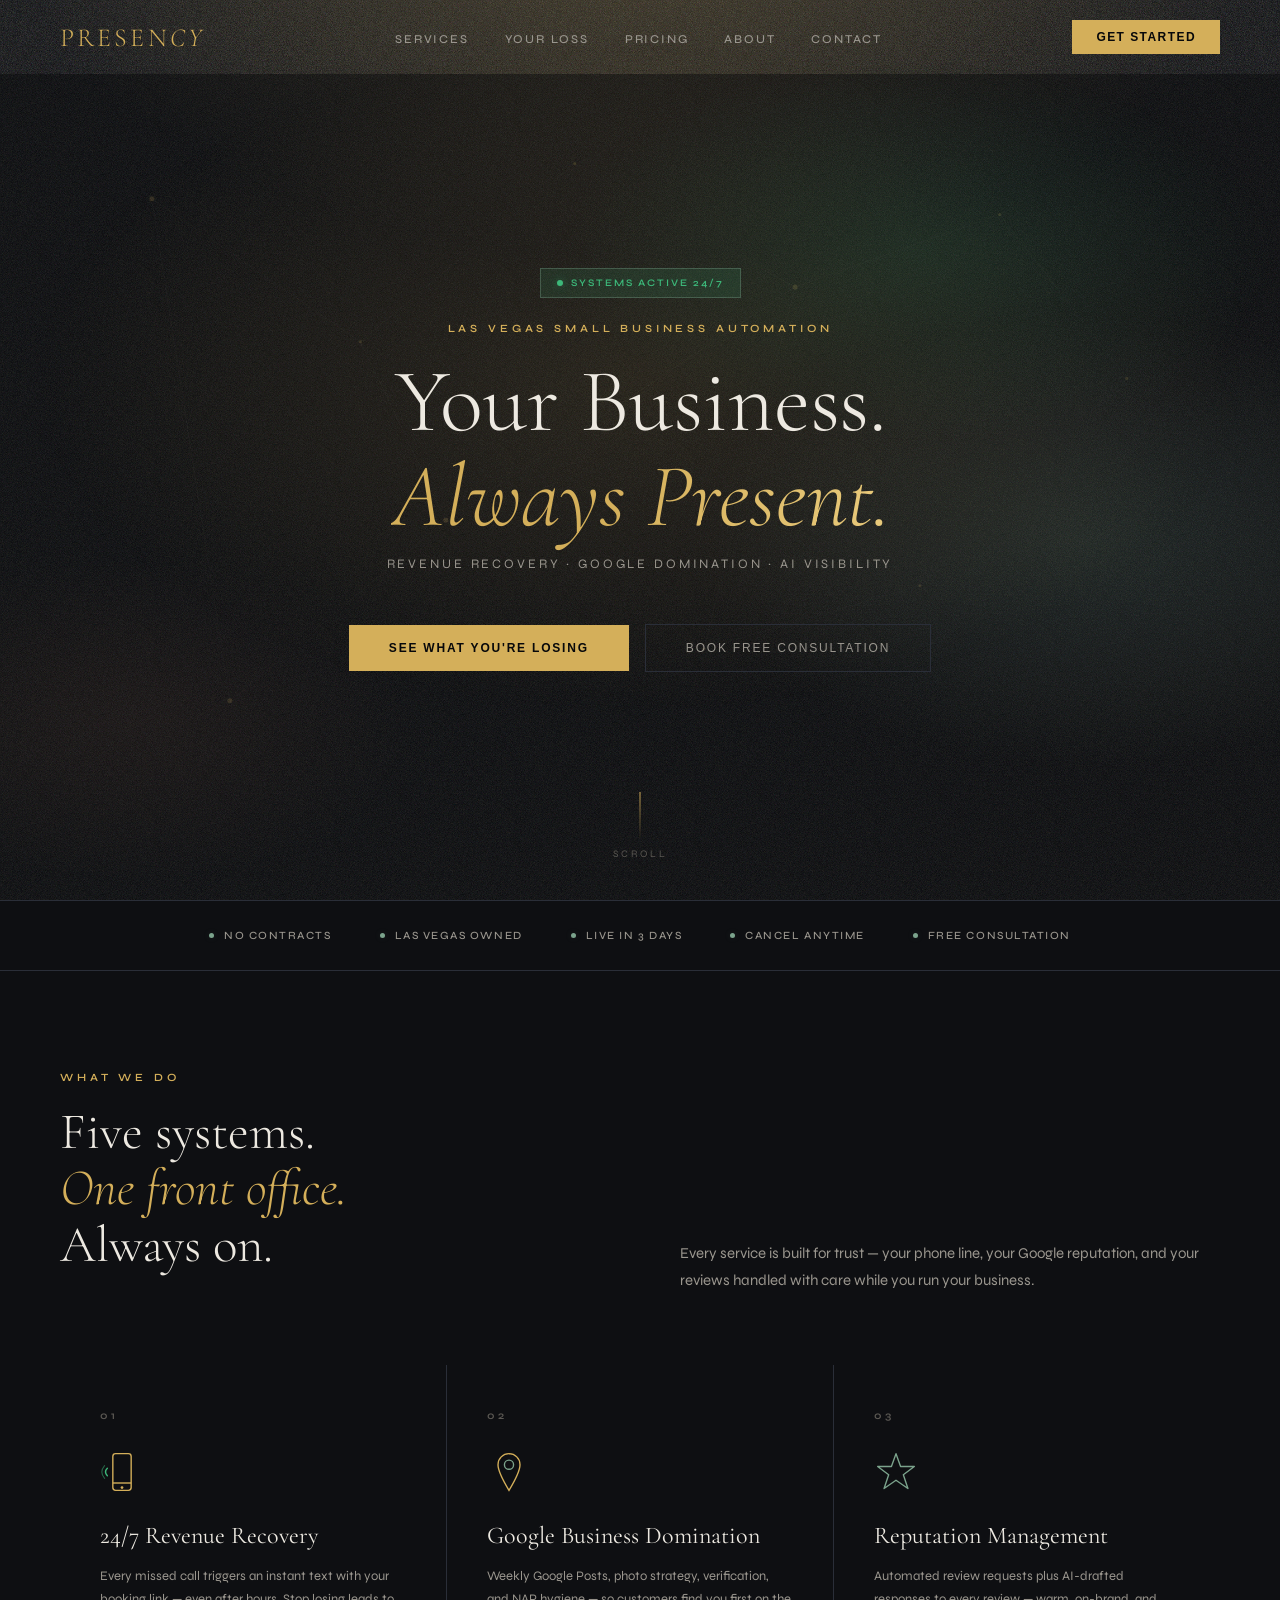
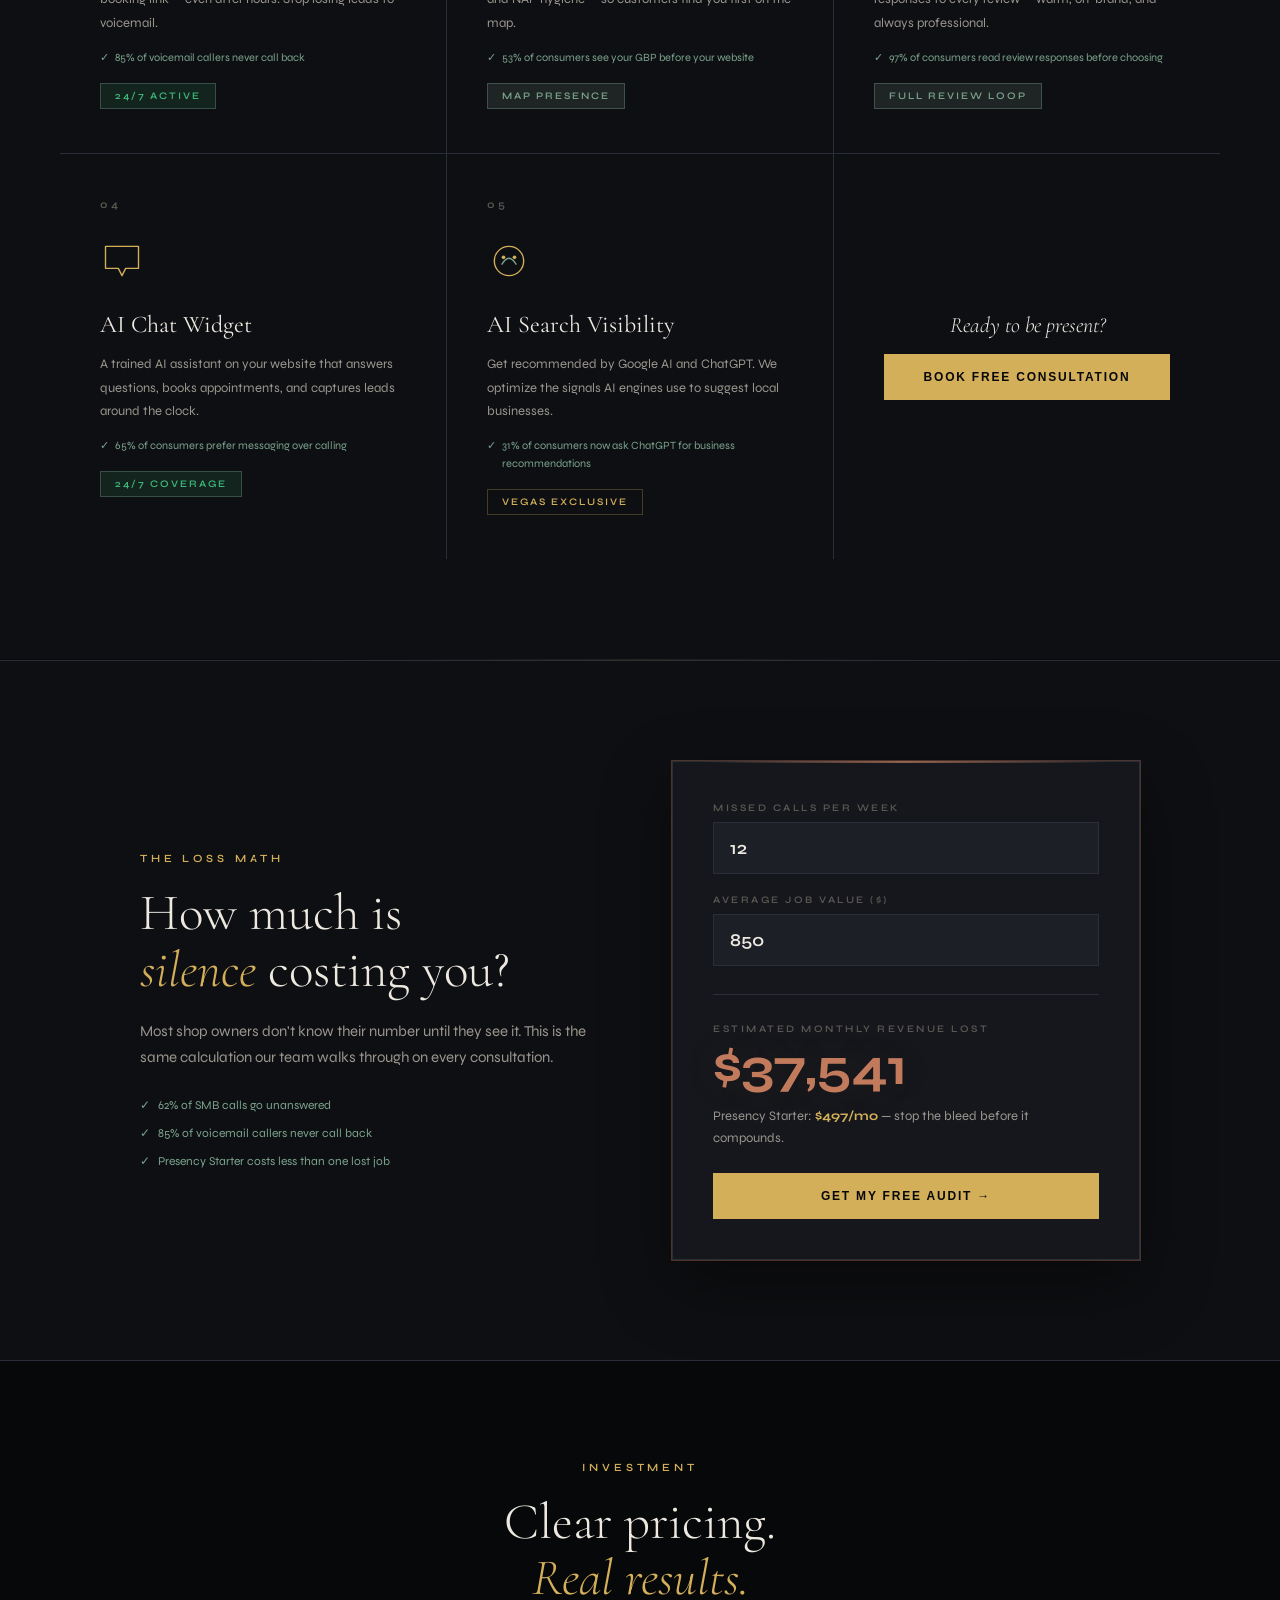
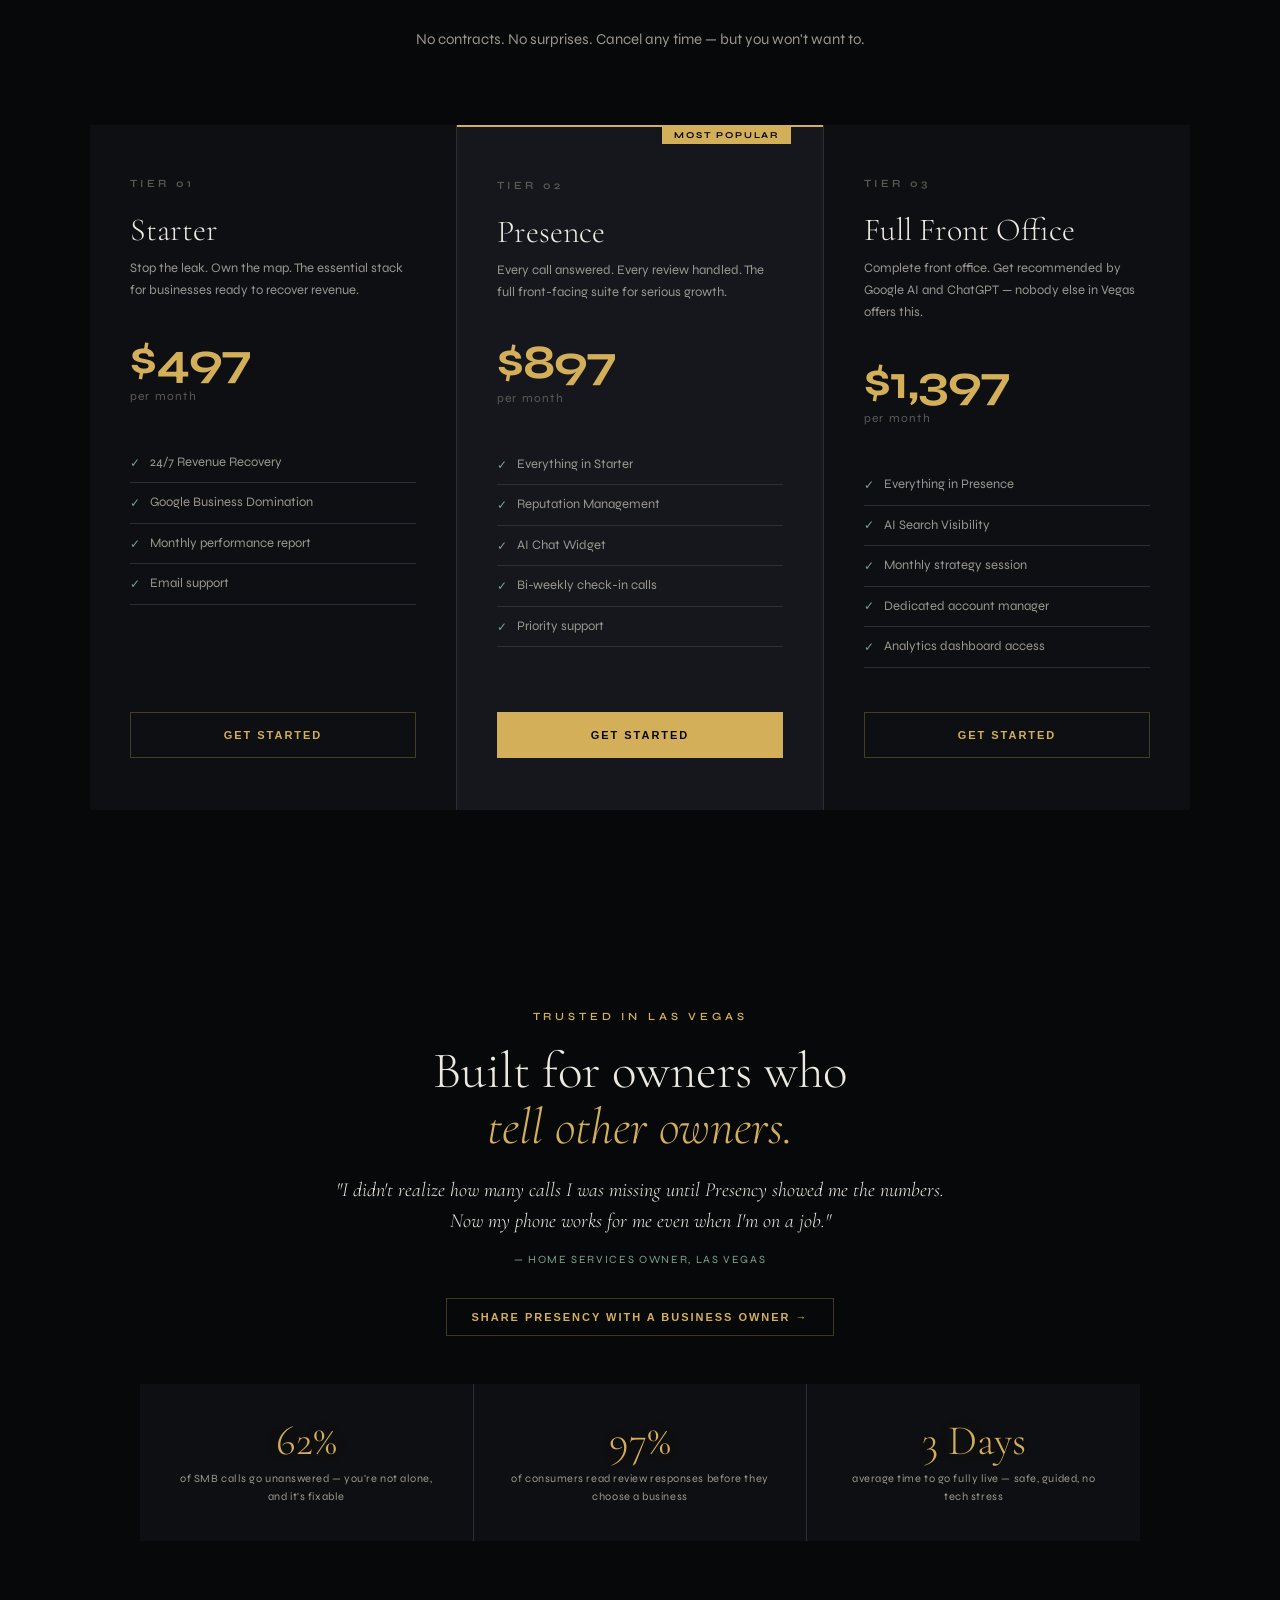
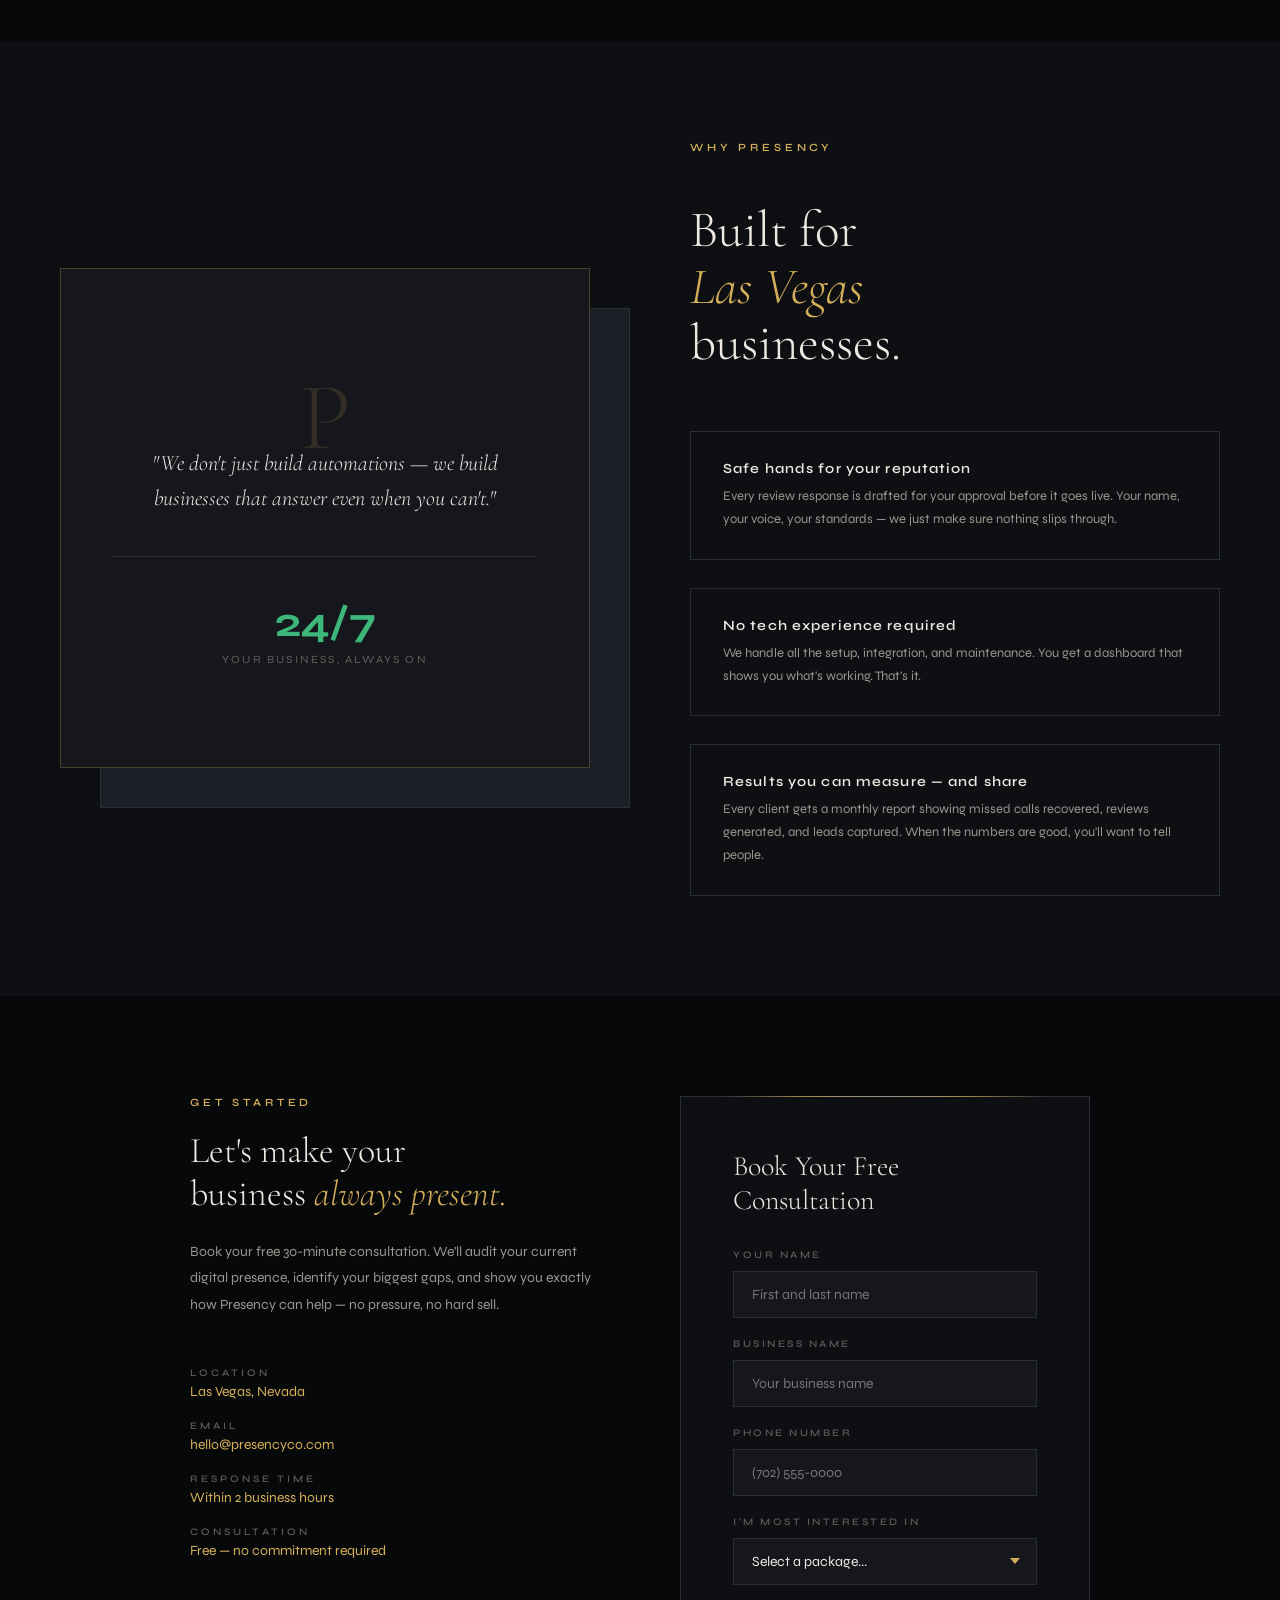
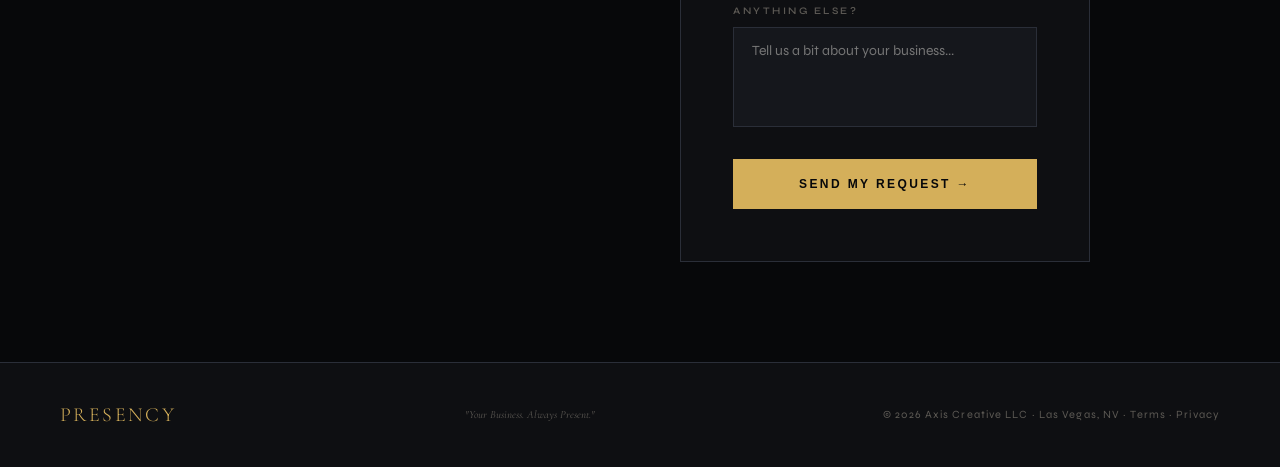
==== index.html @ d94dbb58 "Launch Presency v2 site with Pantheon cinematic treatment. Replace waitlist homepage with full marke" ====
<!DOCTYPE html>
<html lang="en">
<head>
<meta charset="UTF-8">
<meta name="viewport" content="width=device-width, initial-scale=1.0">
<meta name="description" content="Presency — Las Vegas small business automation. 24/7 revenue recovery, Google Business domination, reputation management, AI chat, and AI search visibility. Your Business. Always Present.">
<meta property="og:title" content="Presency — Your Business. Always Present.">
<meta property="og:description" content="Stop missing calls. Own the map. Get recommended by AI. Trusted by Las Vegas small businesses.">
<meta property="og:url" content="https://presencyco.com">
<meta name="theme-color" content="#07080A">
<title>Presency — Your Business. Always Present.</title>
<link href="https://fonts.googleapis.com/css2?family=Cormorant+Garamond:ital,wght@0,300;0,400;0,600;1,300;1,400&family=Syne:wght@400;500;600;700;800&display=swap" rel="stylesheet">
<link rel="stylesheet" href="css/tokens.css">
<link rel="stylesheet" href="css/pantheon.css">
<style>
*,*::before,*::after{margin:0;padding:0;box-sizing:border-box}
html{scroll-behavior:smooth}
body{background:var(--black);color:var(--text);font-family:var(--font-body);overflow-x:hidden}
nav{position:fixed;top:0;left:0;right:0;z-index:100;padding:20px 60px;display:flex;align-items:center;justify-content:space-between;transition:all 0.4s ease}
nav.scrolled{background:var(--black);border-bottom:1px solid var(--border)}
section[id]{scroll-margin-top:80px;position:relative;z-index:2}
.trust-bar{position:relative;z-index:2}
footer{position:relative;z-index:2}
.nav-logo{font-family:'Cormorant Garamond',serif;font-size:26px;font-weight:300;letter-spacing:0.12em;color:var(--gold);text-transform:uppercase;cursor:pointer;text-decoration:none}
.nav-logo em{font-style:italic}
.nav-links{display:flex;gap:36px;list-style:none}
.nav-links a{font-size:12px;font-weight:500;letter-spacing:0.15em;text-transform:uppercase;color:var(--text-muted);text-decoration:none;transition:color 0.3s}
.nav-links a:hover{color:var(--gold)}
.nav-cta{font-size:12px;font-weight:600;letter-spacing:0.12em;text-transform:uppercase;color:var(--black);background:var(--gold);border:none;padding:10px 24px;cursor:pointer;transition:all 0.3s}
.nav-cta:hover{background:var(--gold-light)}
.nav-mobile-btn{display:none;background:none;border:none;color:var(--gold);font-size:22px;cursor:pointer}
#hero{min-height:100vh;display:flex;flex-direction:column;align-items:center;justify-content:center;position:relative;padding:120px 60px 80px;text-align:center;overflow:hidden}
.hero-bg{position:absolute;inset:0;background:radial-gradient(ellipse 80% 60% at 50% 40%,var(--gold-glow) 0%,transparent 70%);pointer-events:none}
.live-badge{display:inline-flex;align-items:center;gap:8px;font-size:10px;font-weight:600;letter-spacing:0.2em;text-transform:uppercase;color:var(--live);background:var(--live-muted);border:1px solid var(--trust-border);padding:8px 16px;margin-bottom:24px;animation:fadeUp 0.8s ease both}
.live-dot{width:6px;height:6px;border-radius:50%;background:var(--live);box-shadow:0 0 8px var(--live-pulse);animation:livePulse 2s ease infinite}
.hero-eyebrow{font-size:11px;font-weight:600;letter-spacing:0.35em;text-transform:uppercase;color:var(--gold);margin-bottom:20px;animation:fadeUp 0.8s 0.05s ease both}
.hero-headline{font-family:var(--font-display);font-size:clamp(52px,7vw,96px);font-weight:300;line-height:1.05;color:var(--text);margin-bottom:12px;animation:fadeUp 0.8s 0.1s ease both}
.hero-headline em{font-style:italic;color:var(--gold)}
.hero-tagline{font-size:13px;font-weight:400;letter-spacing:0.22em;text-transform:uppercase;color:var(--text-muted);margin-bottom:52px;animation:fadeUp 0.8s 0.2s ease both}
.hero-actions{display:flex;gap:16px;align-items:center;animation:fadeUp 0.8s 0.3s ease both}
.btn-primary{font-size:12px;font-weight:600;letter-spacing:0.15em;text-transform:uppercase;color:var(--black);background:var(--gold);border:none;padding:16px 40px;cursor:pointer;transition:all 0.3s}
.btn-primary:hover{background:var(--gold-light);transform:translateY(-1px)}
.btn-ghost{font-size:12px;font-weight:500;letter-spacing:0.15em;text-transform:uppercase;color:var(--text-muted);background:transparent;border:1px solid var(--border);padding:16px 40px;cursor:pointer;transition:all 0.3s}
.btn-ghost:hover{border-color:var(--gold);color:var(--gold)}
.hero-scroll{position:absolute;bottom:40px;left:50%;transform:translateX(-50%);display:flex;flex-direction:column;align-items:center;gap:8px}
.hero-scroll span{font-size:10px;letter-spacing:0.3em;text-transform:uppercase;color:var(--text-dim)}
.scroll-line{width:1px;height:48px;background:linear-gradient(to bottom,var(--gold),transparent);animation:scrollPulse 2s ease infinite}
.trust-bar{padding:28px 60px;border-top:1px solid var(--border);border-bottom:1px solid var(--border);display:flex;align-items:center;justify-content:center;gap:48px;background:var(--surface);flex-wrap:wrap}
.trust-item{display:flex;align-items:center;gap:10px;font-size:11px;font-weight:500;letter-spacing:0.14em;text-transform:uppercase;color:var(--text-muted)}
.trust-dot{width:5px;height:5px;border-radius:50%;background:var(--trust);flex-shrink:0;box-shadow:0 0 6px var(--trust-muted)}
section{padding:100px 60px}
.section-label{font-size:11px;font-weight:600;letter-spacing:0.35em;text-transform:uppercase;color:var(--gold);margin-bottom:20px;display:block}
.section-title{font-family:var(--font-display);font-size:clamp(36px,4vw,58px);font-weight:300;line-height:1.1;color:var(--text);margin-bottom:20px}
.service-proof{font-size:11px;color:var(--trust);margin-top:14px;line-height:1.6;display:flex;align-items:flex-start;gap:6px}
.service-proof::before{content:'✓';font-weight:700;flex-shrink:0}
.service-tag-live{display:inline-block;margin-top:16px;font-size:10px;font-weight:600;letter-spacing:0.2em;text-transform:uppercase;color:var(--live);padding:6px 14px;border:1px solid var(--trust-border);background:var(--live-muted)}
.service-tag{display:inline-block;margin-top:16px;font-size:10px;font-weight:600;letter-spacing:0.2em;text-transform:uppercase;color:var(--trust);padding:6px 14px;border:1px solid var(--trust-border);background:var(--trust-muted)}
.service-tag-gold{display:inline-block;margin-top:16px;font-size:10px;font-weight:600;letter-spacing:0.2em;text-transform:uppercase;color:var(--gold);padding:6px 14px;border:1px solid var(--gold-border)}
.section-title em{font-style:italic;color:var(--gold)}
.section-sub{font-size:15px;line-height:1.75;color:var(--text-muted);max-width:520px}
#services{background:var(--surface)}
.services-header{display:grid;grid-template-columns:1fr 1fr;gap:80px;align-items:end;margin-bottom:72px}
.services-grid{display:grid;grid-template-columns:repeat(auto-fit,minmax(300px,1fr));gap:1px;background:var(--border)}
.service-card{background:var(--surface);padding:44px 40px;position:relative;cursor:default;transition:all 0.4s ease;overflow:hidden}
.service-card::before{content:'';position:absolute;top:0;left:0;width:2px;height:0;background:var(--gold);transition:height 0.4s ease}
.service-card:hover{background:var(--surface2)}
.service-card:hover::before{height:100%}
.service-num{font-size:11px;font-weight:600;letter-spacing:0.3em;color:var(--text-dim);margin-bottom:28px}
.service-icon{font-size:28px;margin-bottom:20px;display:block}
.service-name{font-family:var(--font-display);font-size:24px;font-weight:400;color:var(--text);margin-bottom:14px;line-height:1.2}
.service-desc{font-size:13px;line-height:1.8;color:var(--text-muted)}
#roi{background:var(--surface);border-top:1px solid var(--border);border-bottom:1px solid var(--border)}
.roi-grid{display:grid;grid-template-columns:1fr 1fr;gap:64px;align-items:center;max-width:1000px;margin:0 auto}
.roi-calc{background:var(--surface-raised);border:1px solid var(--border);padding:40px;position:relative}
.roi-calc::before{content:'';position:absolute;top:-1px;left:32px;right:32px;height:2px;background:linear-gradient(to right,transparent,var(--urgency),transparent)}
.roi-field{margin-bottom:20px}
.roi-field label{display:block;font-size:10px;font-weight:600;letter-spacing:0.25em;text-transform:uppercase;color:var(--text-dim);margin-bottom:8px}
.roi-field input{width:100%;background:var(--surface-overlay);border:1px solid var(--border);color:var(--text);font-family:var(--font-body);font-size:18px;font-weight:600;padding:14px 16px;outline:none;transition:border-color 0.3s}
.roi-field input:focus{border-color:var(--gold)}
.roi-result{margin-top:28px;padding-top:28px;border-top:1px solid var(--border)}
.roi-result-label{font-size:10px;font-weight:600;letter-spacing:0.25em;text-transform:uppercase;color:var(--text-dim);margin-bottom:6px}
.roi-loss{font-size:clamp(36px,5vw,52px);font-weight:700;color:var(--urgency);line-height:1;letter-spacing:-0.02em}
.roi-compare{font-size:13px;color:var(--text-muted);margin-top:12px;line-height:1.7}
.roi-compare strong{color:var(--gold)}
.roi-trust{display:flex;flex-direction:column;gap:14px;margin-top:28px}
.roi-trust-item{font-size:12px;color:var(--trust);display:flex;align-items:center;gap:8px}
.roi-trust-item::before{content:'✓';font-weight:700}
#social-proof{background:var(--black)}
#social-proof .section-title,.proof-grid{text-align:center}
.proof-grid{display:grid;grid-template-columns:repeat(3,1fr);gap:1px;background:var(--border);max-width:1000px;margin:48px auto 0}
.proof-card{background:var(--surface);padding:36px 32px;text-align:center}
.proof-stat{font-family:var(--font-display);font-size:42px;font-weight:300;color:var(--gold);line-height:1;margin-bottom:8px}
.proof-label{font-size:11px;color:var(--text-muted);line-height:1.6;letter-spacing:0.05em}
.proof-quote{font-family:var(--font-display);font-size:20px;font-style:italic;font-weight:300;line-height:1.55;color:var(--text);max-width:640px;margin:0 auto 16px}
.proof-attribution{font-size:11px;letter-spacing:0.15em;text-transform:uppercase;color:var(--trust)}
.share-cta{display:inline-flex;align-items:center;gap:8px;margin-top:32px;font-size:11px;font-weight:600;letter-spacing:0.18em;text-transform:uppercase;color:var(--gold);border:1px solid var(--gold-border);padding:12px 24px;cursor:pointer;background:transparent;transition:all 0.3s}
.share-cta:hover{background:var(--gold-glow);border-color:var(--gold)}
#pricing{background:var(--black)}
.pricing-header{text-align:center;margin-bottom:72px}
.pricing-header .section-sub{margin:0 auto}
.pricing-grid{display:grid;grid-template-columns:repeat(3,1fr);gap:1px;background:var(--border);max-width:1100px;margin:0 auto}
.price-card{background:var(--surface);padding:52px 40px;display:flex;flex-direction:column;position:relative}
.price-card.featured{background:var(--surface2);border-top:2px solid var(--gold)}
.price-card.featured::after{content:'Most Popular';position:absolute;top:-1px;right:32px;font-size:9px;font-weight:700;letter-spacing:0.2em;text-transform:uppercase;background:var(--gold);color:var(--black);padding:4px 12px}
.price-tier{font-size:11px;font-weight:600;letter-spacing:0.3em;text-transform:uppercase;color:var(--text-dim);margin-bottom:20px}
.price-name{font-family:'Cormorant Garamond',serif;font-size:32px;font-weight:300;color:var(--text);margin-bottom:8px}
.price-desc{font-size:13px;color:var(--text-muted);margin-bottom:36px;line-height:1.7}
.price-amount{margin-bottom:40px}
.price-dollar{font-size:48px;font-weight:700;color:var(--gold);line-height:1;letter-spacing:-0.02em}
.price-period{font-size:12px;color:var(--text-dim);letter-spacing:0.1em;margin-top:4px}
.price-features{list-style:none;flex:1;margin-bottom:44px}
.price-features li{font-size:13px;color:var(--text-muted);padding:10px 0;border-bottom:1px solid var(--border);display:flex;align-items:center;gap:10px;line-height:1.5}
.price-features li::before{content:'✓';color:var(--trust);font-weight:700;font-size:12px;flex-shrink:0}
.btn-price{font-size:11px;font-weight:600;letter-spacing:0.18em;text-transform:uppercase;padding:16px 32px;border:1px solid var(--border-gold);color:var(--gold);background:transparent;cursor:pointer;transition:all 0.3s;width:100%}
.btn-price:hover,.price-card.featured .btn-price{background:var(--gold);color:var(--black);border-color:var(--gold)}
#about{background:var(--surface)}
.about-grid{display:grid;grid-template-columns:1fr 1fr;gap:100px;align-items:center}
.about-visual{position:relative;height:500px}
.about-box-main{position:absolute;inset:0;border:1px solid var(--border-gold);background:var(--surface2)}
.about-box-accent{position:absolute;top:40px;left:40px;right:-40px;bottom:-40px;border:1px solid var(--border);background:var(--surface3);z-index:-1}
.about-inner{position:absolute;inset:0;display:flex;flex-direction:column;justify-content:center;align-items:center;padding:52px;text-align:center}
.about-big{font-family:'Cormorant Garamond',serif;font-size:96px;font-weight:300;color:var(--gold);opacity:0.15;line-height:1;margin-bottom:-20px}
.about-quote{font-family:'Cormorant Garamond',serif;font-size:22px;font-style:italic;font-weight:300;line-height:1.6;color:var(--text)}
.about-stat{margin-top:40px;padding-top:40px;border-top:1px solid var(--border);width:100%}
.about-stat-num{font-size:42px;font-weight:700;color:var(--live);letter-spacing:-0.02em;display:block}
.about-stat-label{font-size:11px;font-weight:500;letter-spacing:0.2em;text-transform:uppercase;color:var(--text-dim)}
.about-content{display:flex;flex-direction:column;gap:28px}
.about-point{padding:28px 32px;border:1px solid var(--border);transition:border-color 0.3s}
.about-point:hover{border-color:var(--border-gold)}
.about-point-title{font-size:14px;font-weight:600;letter-spacing:0.08em;color:var(--text);margin-bottom:8px}
.about-point-text{font-size:13px;line-height:1.75;color:var(--text-muted)}
#contact{background:var(--black)}
.contact-wrap{max-width:900px;margin:0 auto;display:grid;grid-template-columns:1fr 1fr;gap:80px;align-items:start}
.contact-form-wrap{background:var(--surface);border:1px solid var(--border);padding:52px}
.form-title{font-family:'Cormorant Garamond',serif;font-size:28px;font-weight:300;color:var(--text);margin-bottom:32px}
.form-group{margin-bottom:20px}
.form-group label{display:block;font-size:10px;font-weight:600;letter-spacing:0.25em;text-transform:uppercase;color:var(--text-dim);margin-bottom:10px}
.form-group input,.form-group select,.form-group textarea{width:100%;background:var(--surface2);border:1px solid var(--border);color:var(--text);font-family:'Syne',sans-serif;font-size:14px;padding:14px 18px;outline:none;transition:border-color 0.3s;appearance:none}
.form-group input:focus,.form-group select:focus,.form-group textarea:focus{border-color:var(--gold)}
.form-group textarea{height:100px;resize:none}
.form-group select{background-image:url("data:image/svg+xml,%3Csvg xmlns='http://www.w3.org/2000/svg' width='10' height='6'%3E%3Cpath d='M0 0l5 6 5-6z' fill='%23D4AF5A'/%3E%3C/svg%3E");background-repeat:no-repeat;background-position:right 16px center}
.btn-submit{width:100%;font-size:12px;font-weight:700;letter-spacing:0.2em;text-transform:uppercase;color:var(--black);background:var(--gold);border:none;padding:18px;cursor:pointer;transition:all 0.3s;margin-top:8px}
.btn-submit:hover{background:var(--gold-light)}
.contact-info-title{font-family:'Cormorant Garamond',serif;font-size:36px;font-weight:300;line-height:1.2;color:var(--text);margin-bottom:24px}
.contact-info-title em{font-style:italic;color:var(--gold)}
.contact-info-text{font-size:14px;line-height:1.9;color:var(--text-muted);margin-bottom:48px}
.contact-detail{display:flex;flex-direction:column;gap:20px}
.contact-item{display:flex;flex-direction:column;gap:4px}
.contact-item-label{font-size:10px;font-weight:600;letter-spacing:0.3em;text-transform:uppercase;color:var(--text-dim)}
.contact-item-val{font-size:14px;color:var(--gold)}
.form-success{display:none;text-align:center;padding:40px 20px}
.form-success.visible{display:block}
.success-icon{font-size:48px;color:var(--gold);margin-bottom:16px}
.success-title{font-family:'Cormorant Garamond',serif;font-size:24px;font-weight:300;color:var(--text);margin-bottom:12px}
.success-text{font-size:13px;color:var(--text-muted);line-height:1.7}
footer{background:var(--surface);border-top:1px solid var(--border);padding:40px 60px;display:flex;align-items:center;justify-content:space-between}
.footer-logo{font-family:'Cormorant Garamond',serif;font-size:20px;font-weight:300;letter-spacing:0.12em;color:var(--gold);text-transform:uppercase}
.footer-copy{font-size:11px;color:var(--text-dim);letter-spacing:0.1em}
.footer-tagline{font-size:11px;font-style:italic;font-family:'Cormorant Garamond',serif;color:var(--text-dim)}
@keyframes fadeUp{from{opacity:0;transform:translateY(24px)}to{opacity:1;transform:translateY(0)}}
@keyframes scrollPulse{0%,100%{opacity:0.4}50%{opacity:1}}
@keyframes livePulse{0%,100%{opacity:1;transform:scale(1)}50%{opacity:0.5;transform:scale(0.85)}}
@media(max-width:900px){
nav{padding:20px 24px}
.nav-links{display:none}
.nav-mobile-btn{display:block}
section{padding:64px 24px}
.trust-bar{gap:24px;padding:20px 24px}
.services-header{grid-template-columns:1fr;gap:24px}
.pricing-grid{grid-template-columns:1fr}
.price-card.featured{margin-top:24px}
.about-grid{grid-template-columns:1fr;gap:40px}
.about-visual{height:280px}
.contact-wrap{grid-template-columns:1fr;gap:40px}
.roi-grid{grid-template-columns:1fr;gap:32px}
.proof-grid{grid-template-columns:1fr}
footer{flex-direction:column;gap:12px;text-align:center;padding:28px 24px}
.hero-actions{flex-direction:column;width:100%}
.btn-primary,.btn-ghost{width:100%;text-align:center}
}
</style>
</head>
<body class="pantheon-root">

<svg class="pantheon-constellation" id="pantheonConstellation" aria-hidden="true"></svg>
<div class="pantheon-mesh" aria-hidden="true"></div>
<div class="pantheon-grain" aria-hidden="true"></div>

<nav id="mainNav" class="pantheon-nav">
  <a class="nav-logo" href="#">Presen<em>cy</em></a>
  <ul class="nav-links">
    <li><a href="#services">Services</a></li>
    <li><a href="#roi">Your Loss</a></li>
    <li><a href="#pricing">Pricing</a></li>
    <li><a href="#about">About</a></li>
    <li><a href="#contact">Contact</a></li>
  </ul>
  <button class="nav-cta pantheon-btn-primary" onclick="document.getElementById('contact').scrollIntoView({behavior:'smooth'})">Get Started</button>
  <button class="nav-mobile-btn" onclick="toggleMobileMenu()" aria-label="Menu">☰</button>
</nav>

<section id="hero" class="pantheon-hero">
  <div class="hero-bg"></div>
  <div class="live-badge"><span class="live-dot"></span> Systems Active 24/7</div>
  <span class="hero-eyebrow">Las Vegas Small Business Automation</span>
  <h1 class="hero-headline">Your Business.<br><em>Always Present.</em></h1>
  <p class="hero-tagline">Revenue Recovery · Google Domination · AI Visibility</p>
  <div class="hero-actions">
    <button class="btn-primary pantheon-btn-primary" onclick="document.getElementById('roi').scrollIntoView({behavior:'smooth'})">See What You're Losing</button>
    <button class="btn-ghost" onclick="document.getElementById('contact').scrollIntoView({behavior:'smooth'})">Book Free Consultation</button>
  </div>
  <div class="hero-scroll">
    <div class="scroll-line"></div>
    <span>Scroll</span>
  </div>
</section>

<div class="trust-bar">
  <div class="trust-item"><div class="trust-dot"></div>No Contracts</div>
  <div class="trust-item"><div class="trust-dot"></div>Las Vegas Owned</div>
  <div class="trust-item"><div class="trust-dot"></div>Live in 3 Days</div>
  <div class="trust-item"><div class="trust-dot"></div>Cancel Anytime</div>
  <div class="trust-item"><div class="trust-dot"></div>Free Consultation</div>
</div>

<section id="services" class="pantheon-reveal">
  <div class="services-header">
    <div>
      <span class="section-label">What We Do</span>
      <h2 class="section-title">Five systems.<br><em>One front office.</em><br>Always on.</h2>
    </div>
    <p class="section-sub">Every service is built for trust — your phone line, your Google reputation, and your reviews handled with care while you run your business.</p>
  </div>
  <div class="services-grid">
    <div class="service-card pantheon-card">
      <div class="service-num">01</div>
      <span class="service-icon"><svg viewBox="0 0 48 48" fill="none" xmlns="http://www.w3.org/2000/svg" width="44" height="44"><rect x="14" y="4" width="20" height="40" rx="3" stroke="#D4AF5A" stroke-width="1.5"/><line x1="14" y1="36" x2="34" y2="36" stroke="#D4AF5A" stroke-width="1.5"/><circle cx="24" cy="41" r="1.5" fill="#D4AF5A"/><path d="M8 28 Q4 24 8 20" stroke="#3DB87A" stroke-width="1.5" stroke-linecap="round" fill="none"/><path d="M5 31 Q-1 24 5 17" stroke="#3DB87A" stroke-width="1.2" stroke-linecap="round" fill="none" opacity="0.5"/></svg></span>
      <h3 class="service-name">24/7 Revenue Recovery</h3>
      <p class="service-desc">Every missed call triggers an instant text with your booking link — even after hours. Stop losing leads to voicemail.</p>
      <p class="service-proof">85% of voicemail callers never call back</p>
      <span class="service-tag-live">24/7 Active</span>
    </div>
    <div class="service-card pantheon-card">
      <div class="service-num">02</div>
      <span class="service-icon"><svg viewBox="0 0 48 48" fill="none" xmlns="http://www.w3.org/2000/svg" width="44" height="44"><path d="M24 4C17.373 4 12 9.373 12 16C12 24 24 44 24 44C24 44 36 24 36 16C36 9.373 30.627 4 24 4Z" stroke="#D4AF5A" stroke-width="1.5"/><circle cx="24" cy="16" r="5" stroke="#7BA38C" stroke-width="1.5"/></svg></span>
      <h3 class="service-name">Google Business Domination</h3>
      <p class="service-desc">Weekly Google Posts, photo strategy, verification, and NAP hygiene — so customers find you first on the map.</p>
      <p class="service-proof">53% of consumers see your GBP before your website</p>
      <span class="service-tag">Map Presence</span>
    </div>
    <div class="service-card pantheon-card">
      <div class="service-num">03</div>
      <span class="service-icon"><svg viewBox="0 0 48 48" fill="none" xmlns="http://www.w3.org/2000/svg" width="44" height="44"><polygon points="24,4 29,18 44,18 32,27 37,42 24,33 11,42 16,27 4,18 19,18" stroke="#7BA38C" stroke-width="1.5" stroke-linejoin="round"/></svg></span>
      <h3 class="service-name">Reputation Management</h3>
      <p class="service-desc">Automated review requests plus AI-drafted responses to every review — warm, on-brand, and always professional.</p>
      <p class="service-proof">97% of consumers read review responses before choosing</p>
      <span class="service-tag">Full Review Loop</span>
    </div>
    <div class="service-card pantheon-card">
      <div class="service-num">04</div>
      <span class="service-icon"><svg viewBox="0 0 48 48" fill="none" xmlns="http://www.w3.org/2000/svg" width="44" height="44"><path d="M6 8 H42 V32 H28 L24 40 L20 32 H6 Z" stroke="#D4AF5A" stroke-width="1.5" stroke-linejoin="round"/></svg></span>
      <h3 class="service-name">AI Chat Widget</h3>
      <p class="service-desc">A trained AI assistant on your website that answers questions, books appointments, and captures leads around the clock.</p>
      <p class="service-proof">65% of consumers prefer messaging over calling</p>
      <span class="service-tag-live">24/7 Coverage</span>
    </div>
    <div class="service-card pantheon-card">
      <div class="service-num">05</div>
      <span class="service-icon"><svg viewBox="0 0 48 48" fill="none" xmlns="http://www.w3.org/2000/svg" width="44" height="44"><circle cx="24" cy="24" r="16" stroke="#D4AF5A" stroke-width="1.5"/><path d="M16 28 Q24 14 32 28" stroke="#7BA38C" stroke-width="1.5" fill="none"/><circle cx="18" cy="20" r="2" fill="#D4AF5A"/><circle cx="30" cy="20" r="2" fill="#D4AF5A"/></svg></span>
      <h3 class="service-name">AI Search Visibility</h3>
      <p class="service-desc">Get recommended by Google AI and ChatGPT. We optimize the signals AI engines use to suggest local businesses.</p>
      <p class="service-proof">31% of consumers now ask ChatGPT for business recommendations</p>
      <span class="service-tag-gold">Vegas Exclusive</span>
    </div>
    <div class="service-card" style="display:flex;align-items:center;justify-content:center;text-align:center;cursor:default">
      <div>
        <p style="font-family:'Cormorant Garamond',serif;font-size:22px;font-weight:300;color:var(--text);margin-bottom:16px;font-style:italic">Ready to be present?</p>
        <button class="btn-primary pantheon-btn-primary" onclick="document.getElementById('contact').scrollIntoView({behavior:'smooth'})">Book Free Consultation</button>
      </div>
    </div>
  </div>
</section>

<div class="pantheon-divider" aria-hidden="true"></div>

<section id="roi" class="pantheon-reveal">
  <div class="roi-grid">
    <div>
      <span class="section-label">The Loss Math</span>
      <h2 class="section-title">How much is<br><em>silence</em> costing you?</h2>
      <p class="section-sub">Most shop owners don't know their number until they see it. This is the same calculation our team walks through on every consultation.</p>
      <div class="roi-trust">
        <div class="roi-trust-item">62% of SMB calls go unanswered</div>
        <div class="roi-trust-item">85% of voicemail callers never call back</div>
        <div class="roi-trust-item">Presency Starter costs less than one lost job</div>
      </div>
    </div>
    <div class="roi-calc pantheon-roi pantheon-rim-top">
      <div class="roi-field">
        <label for="roiCalls">Missed calls per week</label>
        <input type="number" id="roiCalls" value="12" min="0" oninput="calcROI()">
      </div>
      <div class="roi-field">
        <label for="roiTicket">Average job value ($)</label>
        <input type="number" id="roiTicket" value="850" min="0" oninput="calcROI()">
      </div>
      <div class="roi-result">
        <div class="roi-result-label">Estimated monthly revenue lost</div>
        <div class="roi-loss" id="roiLoss">$0</div>
        <p class="roi-compare">Presency Starter: <strong>$497/mo</strong> — stop the bleed before it compounds.</p>
      </div>
      <button class="btn-primary pantheon-btn-primary" style="width:100%;margin-top:24px" onclick="document.getElementById('contact').scrollIntoView({behavior:'smooth'})">Get My Free Audit →</button>
    </div>
  </div>
</section>

<section id="pricing" class="pantheon-reveal">
  <div class="pricing-header">
    <span class="section-label">Investment</span>
    <h2 class="section-title">Clear pricing.<br><em>Real results.</em></h2>
    <p class="section-sub">No contracts. No surprises. Cancel any time — but you won't want to.</p>
  </div>
  <div class="pricing-grid">
    <div class="price-card pantheon-card">
      <div class="price-tier">Tier 01</div>
      <div class="price-name">Starter</div>
      <p class="price-desc">Stop the leak. Own the map. The essential stack for businesses ready to recover revenue.</p>
      <div class="price-amount"><div class="price-dollar">$497</div><div class="price-period">per month</div></div>
      <ul class="price-features">
        <li>24/7 Revenue Recovery</li>
        <li>Google Business Domination</li>
        <li>Monthly performance report</li>
        <li>Email support</li>
      </ul>
      <!-- TODO: swap in new Stripe payment links at $497/$897 -->
      <button class="btn-price" onclick="document.getElementById('contact').scrollIntoView({behavior:'smooth'})">Get Started</button>
    </div>
    <div class="price-card featured pantheon-card">
      <div class="price-tier">Tier 02</div>
      <div class="price-name">Presence</div>
      <p class="price-desc">Every call answered. Every review handled. The full front-facing suite for serious growth.</p>
      <div class="price-amount"><div class="price-dollar">$897</div><div class="price-period">per month</div></div>
      <ul class="price-features">
        <li>Everything in Starter</li>
        <li>Reputation Management</li>
        <li>AI Chat Widget</li>
        <li>Bi-weekly check-in calls</li>
        <li>Priority support</li>
      </ul>
      <!-- TODO: swap in new Stripe payment links at $497/$897 -->
      <button class="btn-price" onclick="document.getElementById('contact').scrollIntoView({behavior:'smooth'})">Get Started</button>
    </div>
    <div class="price-card pantheon-card">
      <div class="price-tier">Tier 03</div>
      <div class="price-name">Full Front Office</div>
      <p class="price-desc">Complete front office. Get recommended by Google AI and ChatGPT — nobody else in Vegas offers this.</p>
      <div class="price-amount"><div class="price-dollar">$1,397</div><div class="price-period">per month</div></div>
      <ul class="price-features">
        <li>Everything in Presence</li>
        <li>AI Search Visibility</li>
        <li>Monthly strategy session</li>
        <li>Dedicated account manager</li>
        <li>Analytics dashboard access</li>
      </ul>
      <button class="btn-price" onclick="document.getElementById('contact').scrollIntoView({behavior:'smooth'})">Get Started</button>
    </div>
  </div>
</section>

<section id="social-proof" class="pantheon-reveal">
  <div style="text-align:center;max-width:720px;margin:0 auto">
    <span class="section-label">Trusted in Las Vegas</span>
    <h2 class="section-title">Built for owners who<br><em>tell other owners.</em></h2>
    <p class="proof-quote">"I didn't realize how many calls I was missing until Presency showed me the numbers. Now my phone works for me even when I'm on a job."</p>
    <p class="proof-attribution">— Home Services Owner, Las Vegas</p>
    <button class="share-cta" onclick="sharePresency()">Share Presency with a Business Owner →</button>
  </div>
  <div class="proof-grid">
    <div class="proof-card pantheon-card pantheon-stat">
      <div class="proof-stat">62%</div>
      <div class="proof-label">of SMB calls go unanswered — you're not alone, and it's fixable</div>
    </div>
    <div class="proof-card pantheon-card pantheon-stat">
      <div class="proof-stat">97%</div>
      <div class="proof-label">of consumers read review responses before they choose a business</div>
    </div>
    <div class="proof-card pantheon-card pantheon-stat">
      <div class="proof-stat">3 Days</div>
      <div class="proof-label">average time to go fully live — safe, guided, no tech stress</div>
    </div>
  </div>
</section>

<section id="about" class="pantheon-reveal">
  <div class="about-grid">
    <div class="about-visual">
      <div class="about-box-accent"></div>
      <div class="about-box-main">
        <div class="about-inner">
          <div class="about-big">P</div>
          <p class="about-quote">"We don't just build automations — we build businesses that answer even when you can't."</p>
          <div class="about-stat">
            <span class="about-stat-num">24/7</span>
            <span class="about-stat-label">Your business, always on</span>
          </div>
        </div>
      </div>
    </div>
    <div class="about-content">
      <span class="section-label">Why Presency</span>
      <h2 class="section-title" style="margin-bottom:32px">Built for<br><em>Las Vegas</em><br>businesses.</h2>
      <div class="about-point">
        <div class="about-point-title">Safe hands for your reputation</div>
        <div class="about-point-text">Every review response is drafted for your approval before it goes live. Your name, your voice, your standards — we just make sure nothing slips through.</div>
      </div>
      <div class="about-point">
        <div class="about-point-title">No tech experience required</div>
        <div class="about-point-text">We handle all the setup, integration, and maintenance. You get a dashboard that shows you what's working. That's it.</div>
      </div>
      <div class="about-point">
        <div class="about-point-title">Results you can measure — and share</div>
        <div class="about-point-text">Every client gets a monthly report showing missed calls recovered, reviews generated, and leads captured. When the numbers are good, you'll want to tell people.</div>
      </div>
    </div>
  </div>
</section>

<section id="contact" class="pantheon-reveal">
  <div class="contact-wrap">
    <div>
      <span class="section-label">Get Started</span>
      <h2 class="contact-info-title">Let's make your<br>business <em>always present.</em></h2>
      <p class="contact-info-text">Book your free 30-minute consultation. We'll audit your current digital presence, identify your biggest gaps, and show you exactly how Presency can help — no pressure, no hard sell.</p>
      <div class="contact-detail">
        <div class="contact-item">
          <span class="contact-item-label">Location</span>
          <span class="contact-item-val">Las Vegas, Nevada</span>
        </div>
        <div class="contact-item">
          <span class="contact-item-label">Email</span>
          <span class="contact-item-val">hello@presencyco.com</span>
        </div>
        <div class="contact-item">
          <span class="contact-item-label">Response Time</span>
          <span class="contact-item-val">Within 2 business hours</span>
        </div>
        <div class="contact-item">
          <span class="contact-item-label">Consultation</span>
          <span class="contact-item-val">Free — no commitment required</span>
        </div>
      </div>
    </div>
    <div class="contact-form-wrap pantheon-card pantheon-rim-top">
      <div id="formContent">
        <p class="form-title">Book Your Free Consultation</p>
        <div class="form-group">
          <label>Your Name</label>
          <input type="text" id="fname" placeholder="First and last name">
        </div>
        <div class="form-group">
          <label>Business Name</label>
          <input type="text" id="fbiz" placeholder="Your business name">
        </div>
        <div class="form-group">
          <label>Phone Number</label>
          <input type="tel" id="fphone" placeholder="(702) 555-0000">
        </div>
        <div class="form-group">
          <label>I'm most interested in</label>
          <select id="fservice">
            <option value="">Select a package...</option>
            <option>Starter — $497/mo</option>
            <option>Presence — $897/mo</option>
            <option>Full Front Office — $1,397/mo</option>
            <option>Not sure — help me choose</option>
          </select>
        </div>
        <div class="form-group">
          <label>Anything else?</label>
          <textarea id="fnotes" placeholder="Tell us a bit about your business..."></textarea>
        </div>
        <button class="btn-submit pantheon-btn-primary" onclick="submitForm()">Send My Request →</button>
      </div>
      <div class="form-success" id="formSuccess">
        <div class="success-icon">✦</div>
        <p class="success-title">We'll be in touch shortly.</p>
        <p class="success-text">Thank you for reaching out. Your consultation request has been received. Expect a response within 2 business hours.</p>
      </div>
    </div>
  </div>
</section>

<footer>
  <div class="footer-logo">Presency</div>
  <span class="footer-tagline">"Your Business. Always Present."</span>
  <span class="footer-copy">© 2026 Axis Creative LLC · Las Vegas, NV · <a href="/terms.html" style="color:var(--text-dim);text-decoration:none">Terms</a> · <a href="/privacy.html" style="color:var(--text-dim);text-decoration:none">Privacy</a></span>
</footer>

<script>
function calcROI(){
  var calls=parseFloat(document.getElementById('roiCalls').value)||0;
  var ticket=parseFloat(document.getElementById('roiTicket').value)||0;
  var monthly=Math.round(calls*4.33*ticket*0.85);
  document.getElementById('roiLoss').textContent='$'+monthly.toLocaleString();
}
calcROI();

function sharePresency(){
  var text='Presency helps Las Vegas small businesses stop missing calls and own their Google presence. Check them out:';
  var url='https://presencyco.com';
  if(navigator.share){
    navigator.share({title:'Presency',text:text,url:url}).catch(function(){});
  } else {
    navigator.clipboard.writeText(text+' '+url).then(function(){
      alert('Link copied — send it to a business owner who needs this.');
    }).catch(function(){
      prompt('Copy this link:',url);
    });
  }
}

window.addEventListener('scroll',function(){
  var nav=document.getElementById('mainNav');
  if(window.scrollY>60)nav.classList.add('scrolled');
  else nav.classList.remove('scrolled');
});

function submitForm(){
  var name=document.getElementById('fname').value;
  var phone=document.getElementById('fphone').value;
  if(!name||!phone){alert('Please enter your name and phone number.');return;}
  var webhookUrl='https://hook.us2.make.com/646lnq7opp6anufzmfx4kwpqjvjtbrmv';
  var payload={
    name:name,
    business:document.getElementById('fbiz').value,
    phone:phone,
    service:document.getElementById('fservice').value,
    notes:document.getElementById('fnotes').value,
    source:'presencyco.com',
    timestamp:new Date().toISOString()
  };
  fetch(webhookUrl,{method:'POST',headers:{'Content-Type':'application/json'},body:JSON.stringify(payload)}).catch(function(){});
  document.getElementById('formContent').style.display='none';
  document.getElementById('formSuccess').classList.add('visible');
}

function toggleMobileMenu(){
  var links=document.querySelector('.nav-links');
  if(links.style.display==='flex'){
    links.style.display='none';
  } else {
    links.style.display='flex';
    links.style.flexDirection='column';
    links.style.position='fixed';
    links.style.top='70px';
    links.style.left='0';
    links.style.right='0';
    links.style.background='rgba(7,8,10,0.98)';
    links.style.padding='32px 24px';
    links.style.gap='28px';
    links.style.borderBottom='1px solid #2A2A2A';
    links.style.zIndex='99';
  }
}
</script>
<script src="js/pantheon.js"></script>
</body>
</html>
---- css/tokens.css ----
/**
 * Presency Design Tokens v2
 * Psychology: trusted operator · always-on · stop the bleed
 * Import in every HTML page: <link rel="stylesheet" href="/css/tokens.css">
 */

:root {
  /* ── Foundation (authority + focus) ─────────────────────────────
     Deep charcoal, not pure black — easier on eyes, feels operational
     not nightclub. Signals "we run systems," not "we sell hype."
  */
  --black: #07080A;
  --surface: #0E0F12;
  --surface-raised: #15171C;
  --surface-overlay: #1C1F26;
  --border: #2A2E38;
  --border-subtle: #1F2229;

  /* ── Text (warm, human, readable) ───────────────────────────────
     Off-white with warmth — approachable for shop owners, not SaaS cold.
  */
  --text: #EDE9E1;
  --text-muted: #9A968E;
  --text-dim: #5C5954;

  /* ── Primary: Presency Gold (investment, Vegas premium, CTA) ────
     Slightly lifted from v1 for WCAG contrast on dark surfaces.
     Use for: logo, primary buttons, prices, key headlines.
  */
  --gold: #D4AF5A;
  --gold-light: #E8C97A;
  --gold-dim: #8A6B2A;
  --gold-glow: rgba(212, 175, 90, 0.12);
  --gold-border: rgba(212, 175, 90, 0.28);

  /* ── Trust: Sage (credibility, reviews, verification) ───────────
     Muted green-gray — trust without "hospital" or "bank" blue.
     Use for: checkmarks, GBP verified, review stats, testimonial accents.
  */
  --trust: #7BA38C;
  --trust-muted: rgba(123, 163, 140, 0.15);
  --trust-border: rgba(123, 163, 140, 0.35);

  /* ── Live: Signal Green (24/7, always present, active) ──────────
     Reserved for "always on" indicators — pulse dots, status badges.
     Never use for CTAs (competes with gold).
  */
  --live: #3DB87A;
  --live-muted: rgba(61, 184, 122, 0.12);
  --live-pulse: rgba(61, 184, 122, 0.45);

  /* ── Urgency: Desert Copper (loss math, ROI bleed) ──────────────
     Vegas desert warmth + financial heat. NOT alarm red — shop owners
     already feel stressed; copper says "money leaving" without panic.
     Use for: ROI calculator loss output, stat callouts about missed revenue.
  */
  --urgency: #C17B5C;
  --urgency-muted: rgba(193, 123, 92, 0.12);
  --urgency-border: rgba(193, 123, 92, 0.35);

  /* ── Axis Platinum (dividers, luxury detail, secondary UI) ──────
     From Axis Creative brand — subtle premium without more gold noise.
  */
  --platinum: #C0BAAF;
  --platinum-muted: rgba(192, 186, 175, 0.12);

  /* ── Semantic (system feedback only) ──────────────────────────── */
  --success: #3DB87A;
  --warning: #D4AF5A;
  --error: #D4645A;

  /* ── Typography families (reference) ───────────────────────────── */
  --font-display: 'Cormorant Garamond', Georgia, serif;
  --font-body: 'Syne', system-ui, sans-serif;

  /* ── Motion ───────────────────────────────────────────────────── */
  --ease-lux: cubic-bezier(0.16, 1, 0.3, 1);

  /* ── Legacy aliases (existing HTML compat) ──────────────────────── */
  --surface2: var(--surface-raised);
  --surface3: var(--surface-overlay);
  --border-gold: var(--gold-border);
  --gold-dim: var(--gold-glow);
  --green: var(--live);
  --red: var(--error);
}
---- css/pantheon.css ----
/**
 * Pantheon Treatment — Presency cinematic layer
 * Ambient depth, mesh glow, grain, purposeful motion.
 * Requires tokens.css loaded first.
 */

/* ── Global atmosphere ─────────────────────────────────────────── */
.pantheon-root {
  position: relative;
  isolation: isolate;
}

.pantheon-grain {
  position: fixed;
  inset: 0;
  pointer-events: none;
  z-index: 1;
  opacity: 0.32;
  background-image: url("data:image/svg+xml,%3Csvg viewBox='0 0 256 256' xmlns='http://www.w3.org/2000/svg'%3E%3Cfilter id='n'%3E%3CfeTurbulence type='fractalNoise' baseFrequency='0.85' numOctaves='4' stitchTiles='stitch'/%3E%3C/filter%3E%3Crect width='100%25' height='100%25' filter='url(%23n)' opacity='0.5'/%3E%3C/svg%3E");
  background-size: 180px 180px;
  mix-blend-mode: overlay;
}

.pantheon-mesh {
  position: fixed;
  inset: 0;
  pointer-events: none;
  z-index: 0;
  background:
    radial-gradient(ellipse 90% 70% at 50% -10%, var(--gold-glow) 0%, transparent 55%),
    radial-gradient(ellipse 60% 50% at 85% 60%, var(--trust-muted) 0%, transparent 50%),
    radial-gradient(ellipse 50% 40% at 10% 80%, rgba(193, 123, 92, 0.06) 0%, transparent 45%);
  animation: pantheonBreathe 12s var(--ease-lux) infinite;
}

.pantheon-constellation {
  position: fixed;
  inset: 0;
  pointer-events: none;
  z-index: 0;
  opacity: 0.45;
}

.pantheon-constellation line {
  stroke: var(--platinum);
  stroke-width: 0.5;
  opacity: 0.12;
}

.pantheon-constellation circle {
  fill: var(--gold);
  opacity: 0.35;
}

/* ── Nav glass ─────────────────────────────────────────────────── */
nav.pantheon-nav {
  backdrop-filter: blur(0);
  -webkit-backdrop-filter: blur(0);
}

nav.pantheon-nav.scrolled {
  background: rgba(7, 8, 10, 0.88);
  backdrop-filter: blur(16px) saturate(1.2);
  -webkit-backdrop-filter: blur(16px) saturate(1.2);
  border-bottom-color: var(--border-subtle);
  box-shadow: 0 8px 32px rgba(0, 0, 0, 0.35);
}

/* ── Hero cinematic ────────────────────────────────────────────── */
.pantheon-hero {
  position: relative;
}

.pantheon-hero .hero-headline em {
  background: linear-gradient(
    100deg,
    var(--gold) 20%,
    var(--gold-light) 45%,
    var(--platinum) 55%,
    var(--gold) 80%
  );
  background-size: 220% 100%;
  -webkit-background-clip: text;
  background-clip: text;
  -webkit-text-fill-color: transparent;
  animation: pantheonGoldSheen 9s ease-in-out infinite;
}

.pantheon-hero .hero-bg {
  background:
    radial-gradient(ellipse 70% 55% at 50% 42%, var(--gold-glow) 0%, transparent 68%),
    radial-gradient(ellipse 40% 30% at 72% 28%, var(--live-muted) 0%, transparent 70%);
  animation: pantheonBreathe 8s ease-in-out infinite;
}

/* ── Cards & surfaces ──────────────────────────────────────────── */
.pantheon-card {
  position: relative;
  transition: transform 0.45s var(--ease-lux), border-color 0.35s ease, box-shadow 0.45s var(--ease-lux);
}

.pantheon-card:hover {
  transform: translateY(-3px);
  border-color: var(--gold-border);
  box-shadow:
    0 20px 48px rgba(0, 0, 0, 0.45),
    0 0 40px var(--gold-glow),
    inset 0 1px 0 var(--gold-border);
}

.pantheon-rim-top::before {
  content: '';
  position: absolute;
  top: -1px;
  left: 10%;
  right: 10%;
  height: 1px;
  background: linear-gradient(to right, transparent, var(--gold), var(--platinum), var(--gold), transparent);
  opacity: 0.7;
}

/* ── Buttons ───────────────────────────────────────────────────── */
.pantheon-btn-primary {
  position: relative;
  overflow: hidden;
}

.pantheon-btn-primary::after {
  content: '';
  position: absolute;
  top: 0;
  left: -120%;
  width: 50%;
  height: 100%;
  background: linear-gradient(105deg, transparent, rgba(255, 255, 255, 0.45), transparent);
  transform: skewX(-18deg);
  transition: left 0.75s var(--ease-lux);
  pointer-events: none;
}

.pantheon-btn-primary:hover::after {
  left: 140%;
}

/* ── Section reveals ───────────────────────────────────────────── */
.pantheon-reveal {
  opacity: 0;
  transform: translateY(28px);
  transition: opacity 0.8s var(--ease-lux), transform 0.8s var(--ease-lux);
}

.pantheon-reveal.is-visible {
  opacity: 1;
  transform: translateY(0);
}

/* ── ROI calculator glow ───────────────────────────────────────── */
.pantheon-roi {
  box-shadow: 0 0 0 1px var(--urgency-border), 0 24px 64px rgba(0, 0, 0, 0.4);
}

.pantheon-roi .roi-loss {
  text-shadow: 0 0 40px var(--urgency-muted);
}

/* ── Proof stats pulse ───────────────────────────────────────────── */
.pantheon-stat {
  position: relative;
}

.pantheon-stat .proof-stat {
  text-shadow: 0 0 32px var(--gold-glow);
}

/* ── Dividers ──────────────────────────────────────────────────── */
.pantheon-divider {
  height: 1px;
  background: linear-gradient(to right, transparent, var(--platinum-muted), var(--gold-border), var(--platinum-muted), transparent);
  margin: 0 auto;
  max-width: 720px;
  opacity: 0.6;
}

/* ── Keyframes ─────────────────────────────────────────────────── */
@keyframes pantheonBreathe {
  0%, 100% { opacity: 0.85; transform: scale(1); }
  50% { opacity: 1; transform: scale(1.02); }
}

@keyframes pantheonGoldSheen {
  0%, 100% { background-position: 0% 50%; }
  50% { background-position: 100% 50%; }
}

@keyframes pantheonNodePulse {
  0%, 100% { opacity: 0.25; r: 2; }
  50% { opacity: 0.65; r: 3; }
}

/* ── Reduced motion ────────────────────────────────────────────── */
@media (prefers-reduced-motion: reduce) {
  .pantheon-mesh,
  .pantheon-hero .hero-bg,
  .pantheon-hero .hero-headline em,
  .live-dot,
  .notif-dot {
    animation: none !important;
  }

  .pantheon-card:hover {
    transform: none;
  }

  .pantheon-reveal {
    opacity: 1;
    transform: none;
    transition: none;
  }
}
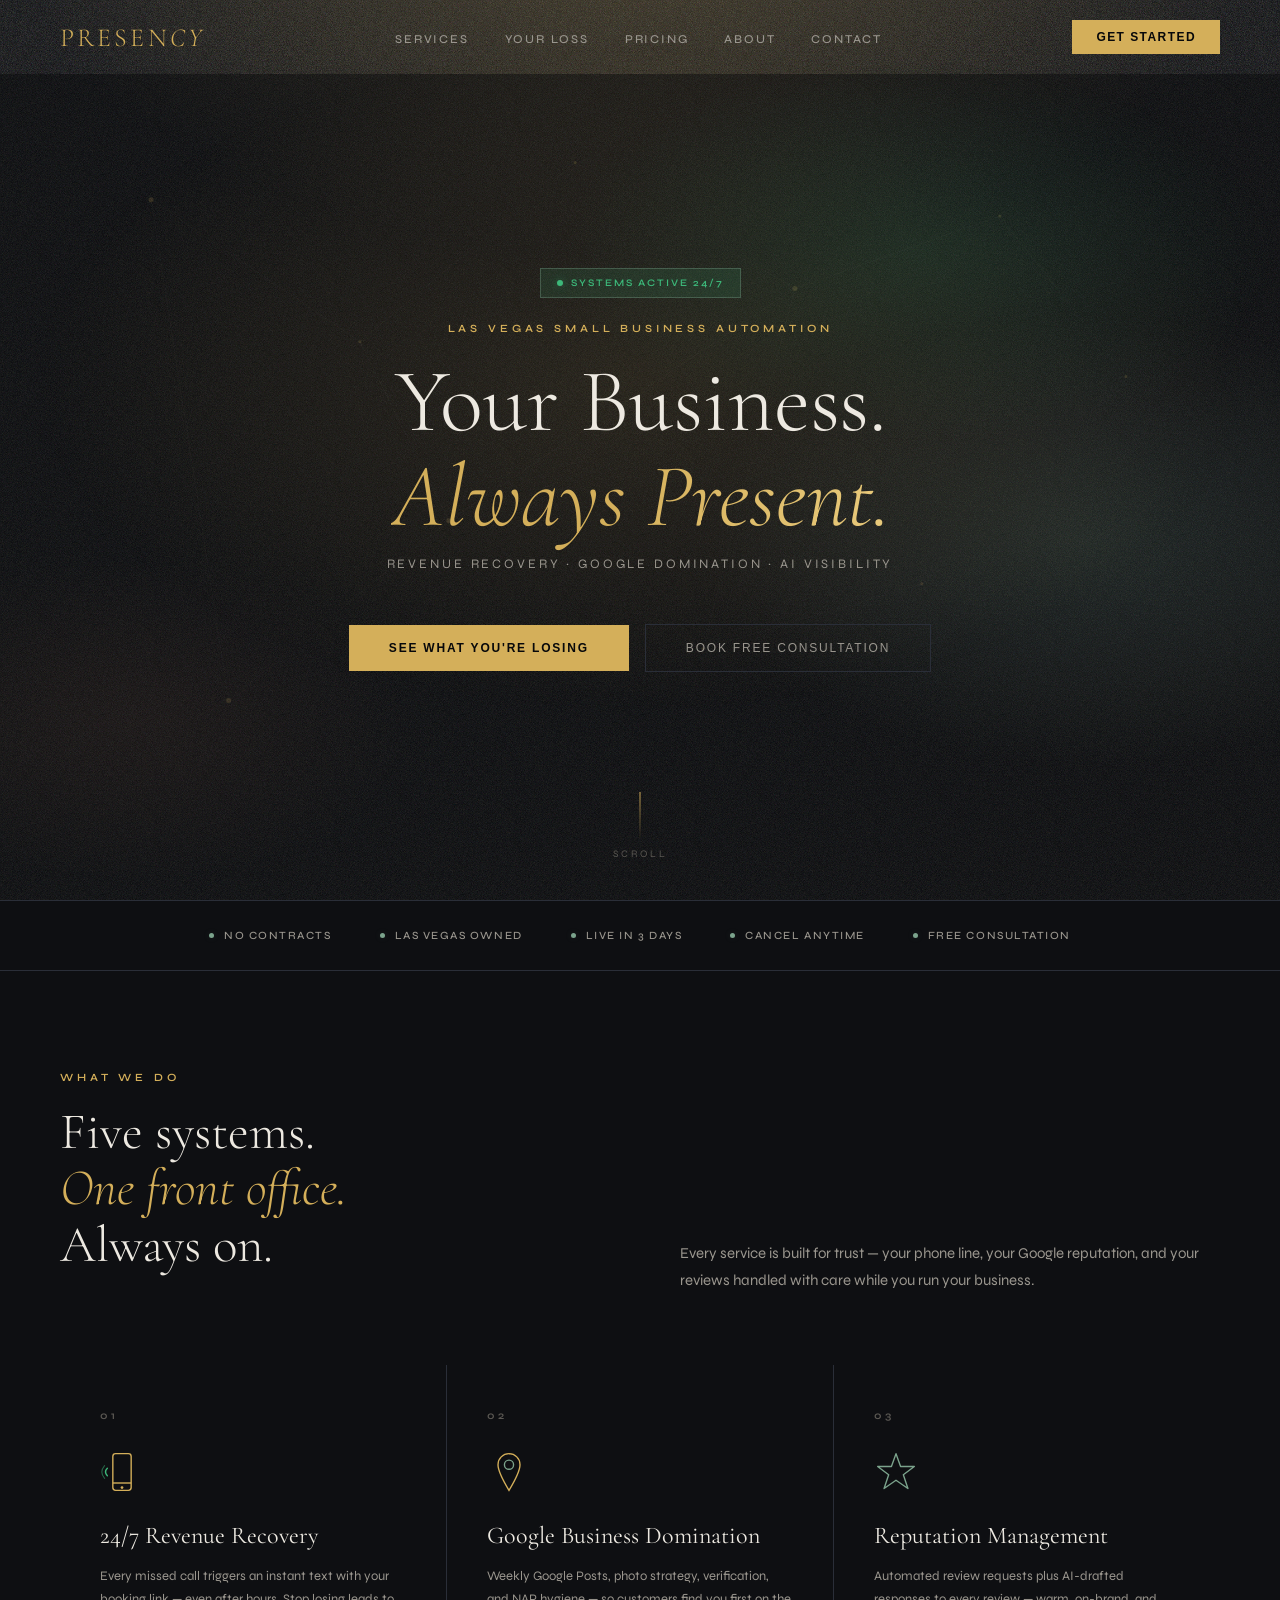
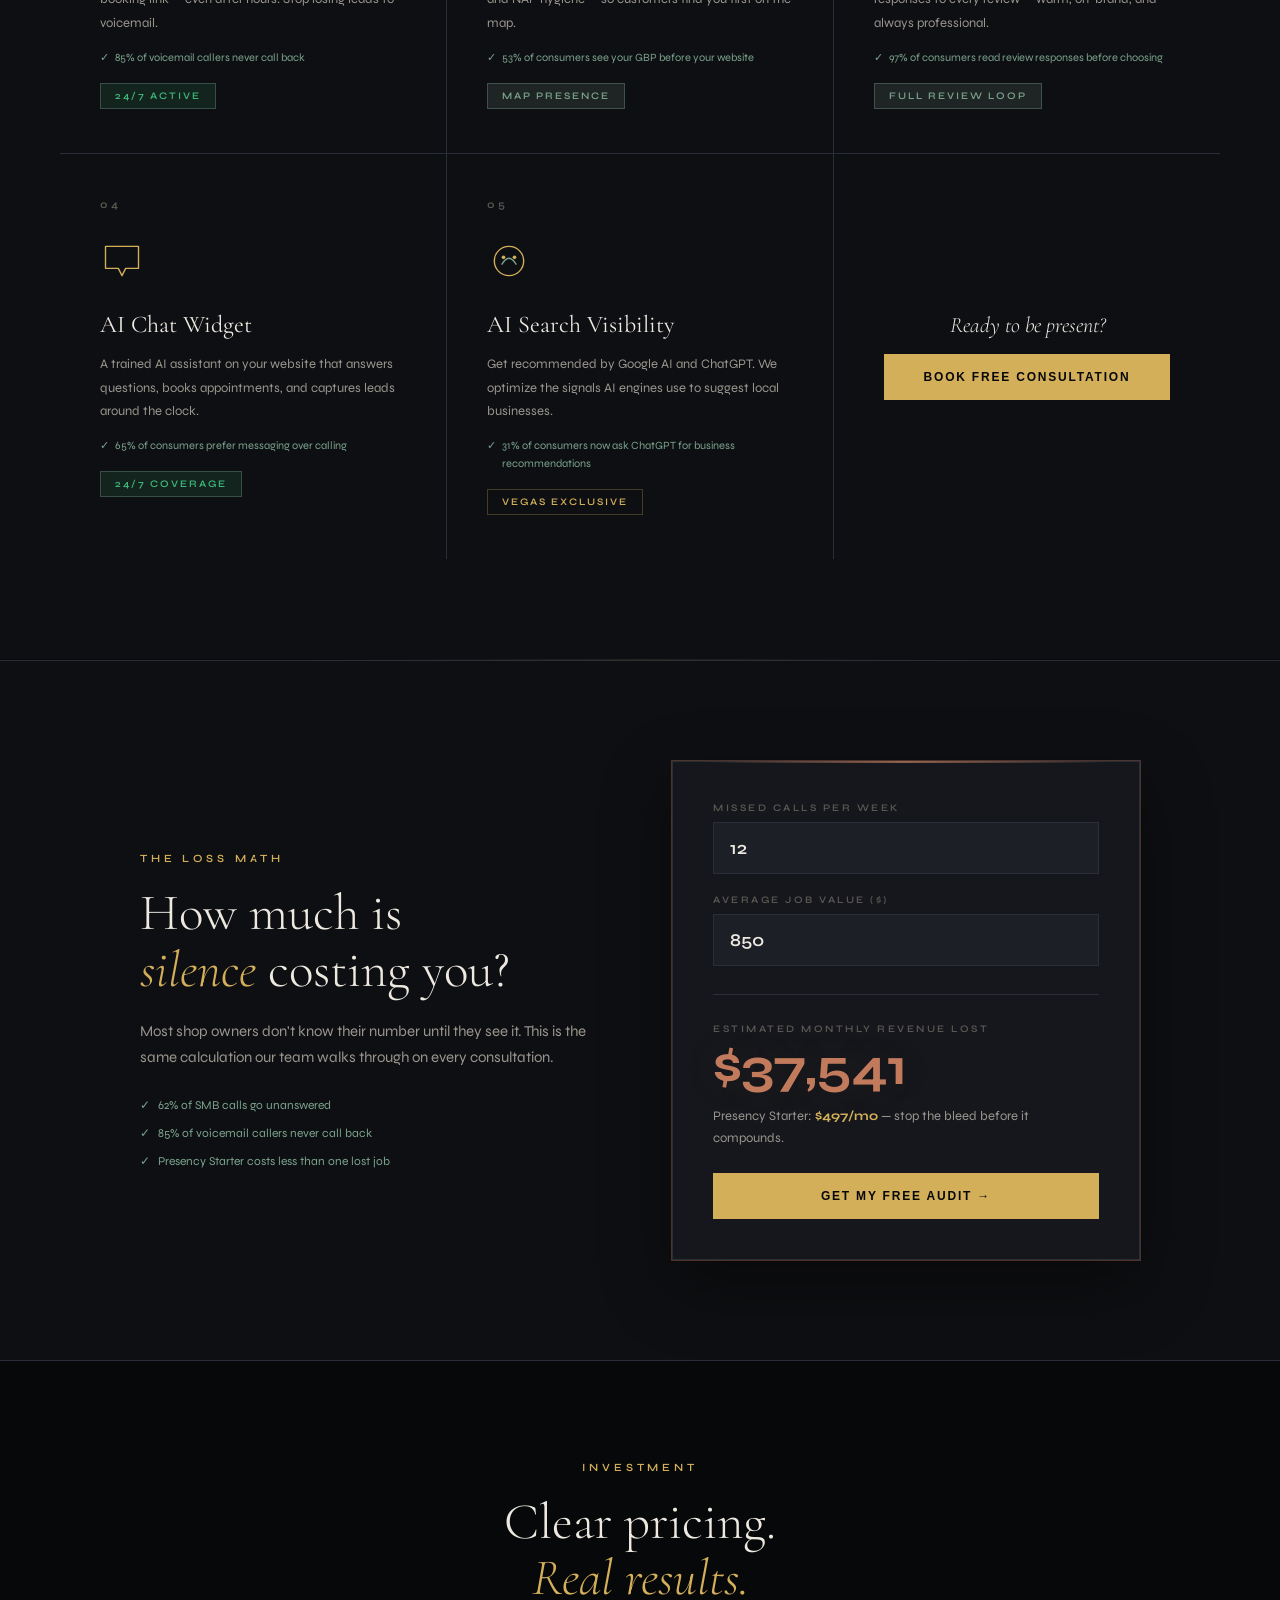
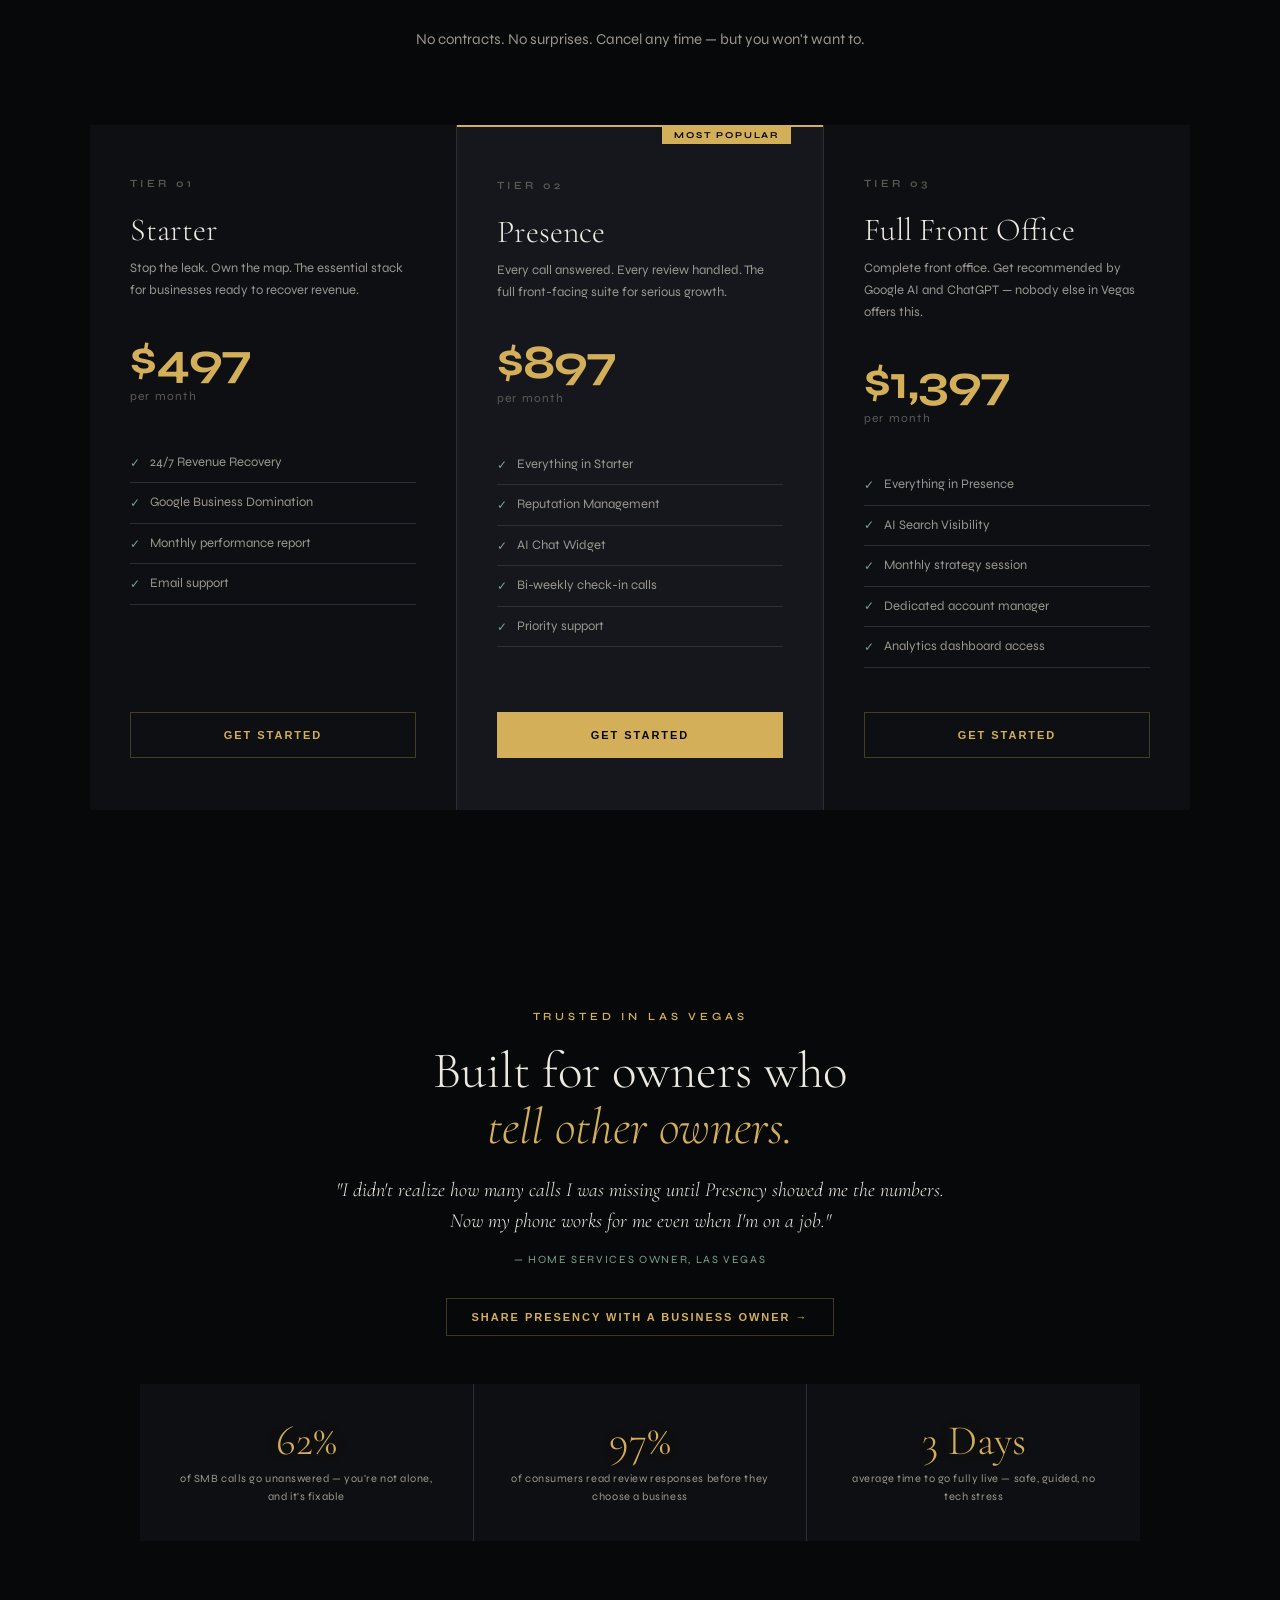
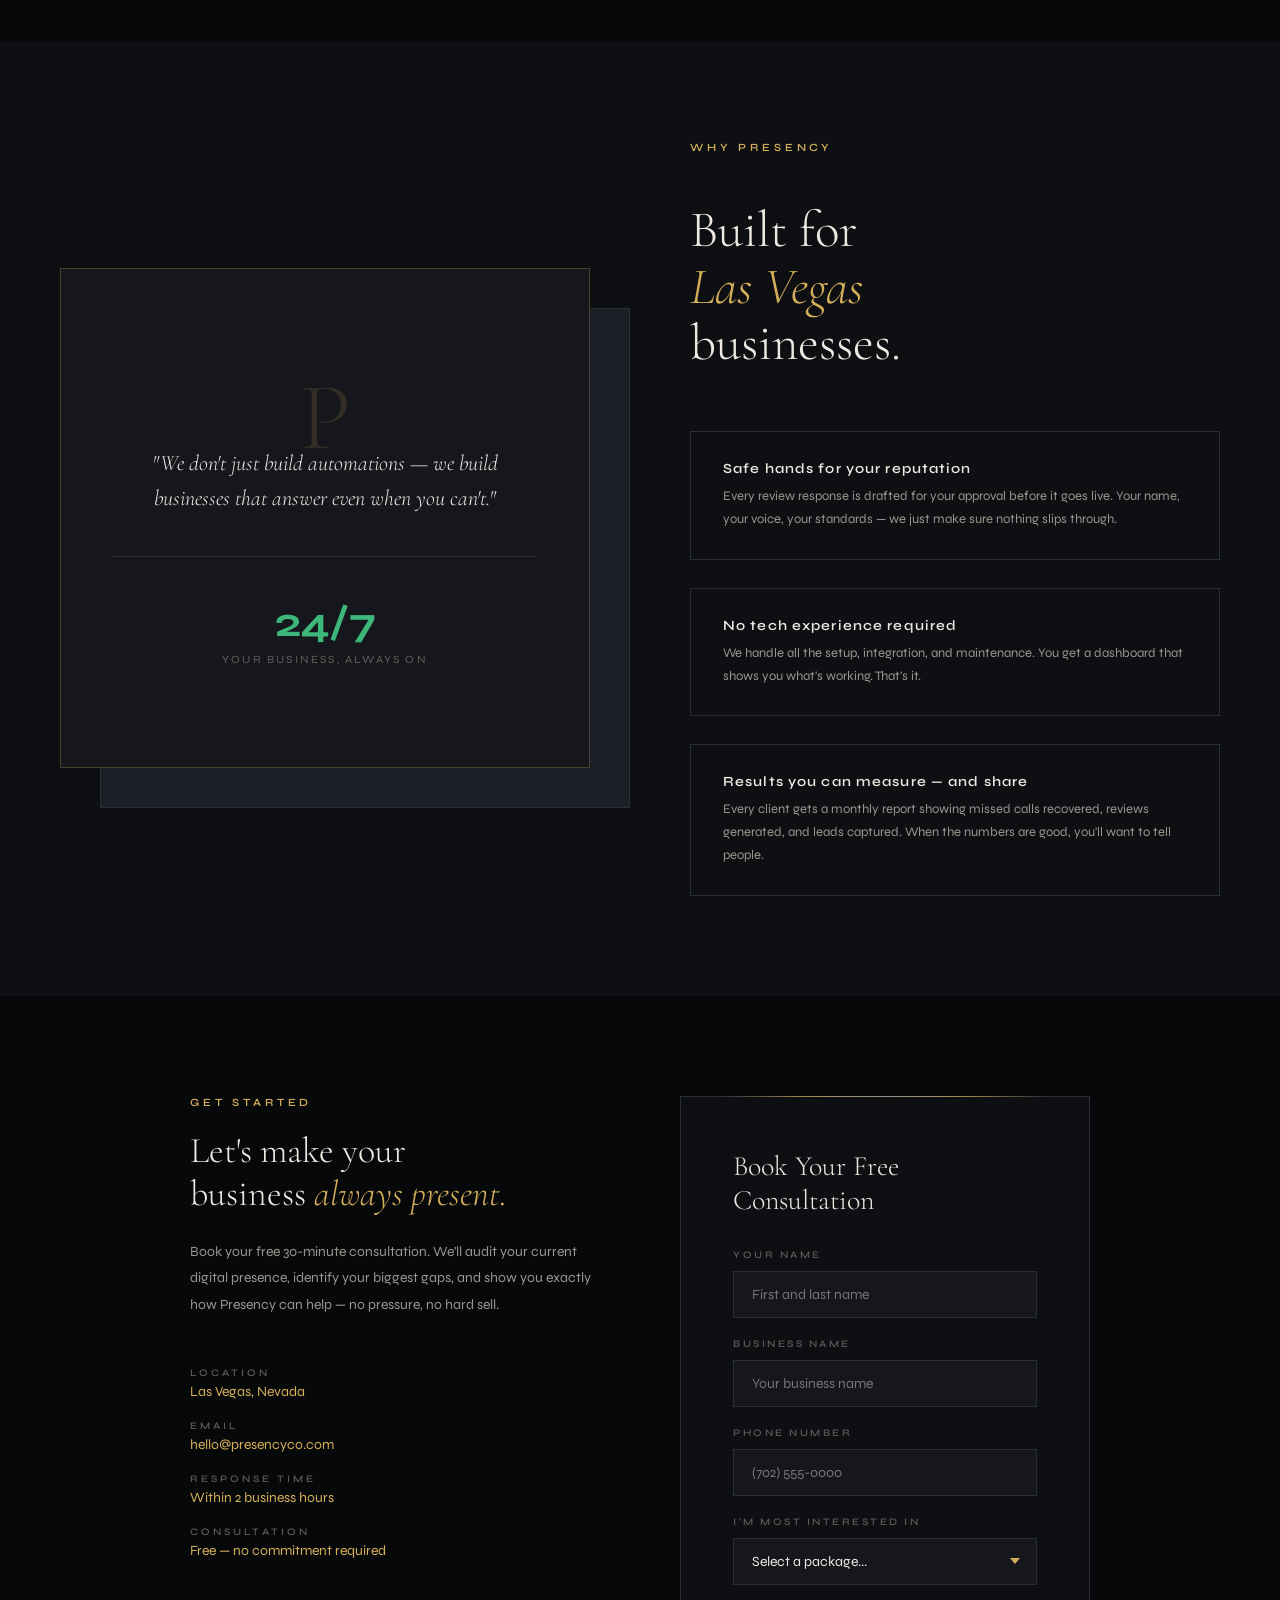
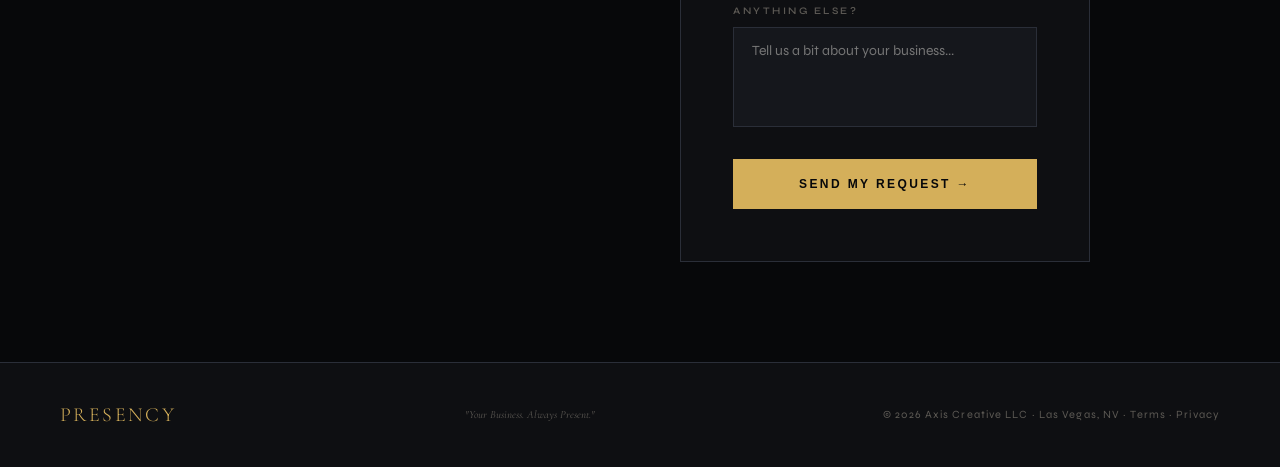
==== commit c4826dcd: "Add SEO baseline and conversion wiring for presencyco.com. Ship robots.txt, sitemap.xml, LocalBusine" ====
--- a/index.html
+++ b/index.html
@@ -8,7 +8,106 @@
 <meta property="og:description" content="Stop missing calls. Own the map. Get recommended by AI. Trusted by Las Vegas small businesses.">
 <meta property="og:url" content="https://presencyco.com">
 <meta name="theme-color" content="#07080A">
+<link rel="canonical" href="https://presencyco.com/">
+<link rel="icon" href="/favicon.svg" type="image/svg+xml">
+<meta property="og:type" content="website">
+<meta property="og:site_name" content="Presency">
+<meta property="og:locale" content="en_US">
+<meta name="twitter:card" content="summary_large_image">
+<meta name="twitter:title" content="Presency — Your Business. Always Present.">
+<meta name="twitter:description" content="Stop missing calls. Own the map. Get recommended by AI. Las Vegas small business automation.">
 <title>Presency — Your Business. Always Present.</title>
+<script type="application/ld+json">
+{
+  "@context": "https://schema.org",
+  "@graph": [
+    {
+      "@type": "WebSite",
+      "@id": "https://presencyco.com/#website",
+      "url": "https://presencyco.com/",
+      "name": "Presency",
+      "description": "Las Vegas small business automation — 24/7 revenue recovery, Google Business domination, reputation management, and AI search visibility.",
+      "publisher": { "@id": "https://presencyco.com/#organization" },
+      "inLanguage": "en-US"
+    },
+    {
+      "@type": "Organization",
+      "@id": "https://presencyco.com/#organization",
+      "name": "Presency",
+      "legalName": "Axis Creative LLC",
+      "url": "https://presencyco.com/",
+      "email": "hello@presencyco.com",
+      "logo": "https://presencyco.com/favicon.svg",
+      "sameAs": []
+    },
+    {
+      "@type": "LocalBusiness",
+      "@id": "https://presencyco.com/#localbusiness",
+      "name": "Presency",
+      "description": "Digital front office automation for Las Vegas small businesses. Missed call text-back, Google Business optimization, review management, AI chat, and AI search visibility.",
+      "url": "https://presencyco.com/",
+      "email": "hello@presencyco.com",
+      "priceRange": "$497–$1397",
+      "address": {
+        "@type": "PostalAddress",
+        "addressLocality": "Las Vegas",
+        "addressRegion": "NV",
+        "addressCountry": "US"
+      },
+      "areaServed": {
+        "@type": "City",
+        "name": "Las Vegas"
+      },
+      "parentOrganization": { "@id": "https://presencyco.com/#organization" },
+      "hasOfferCatalog": {
+        "@type": "OfferCatalog",
+        "name": "Presency Service Packages",
+        "itemListElement": [
+          {
+            "@type": "Offer",
+            "name": "Starter",
+            "description": "24/7 Revenue Recovery + Google Business Domination",
+            "price": "497",
+            "priceCurrency": "USD",
+            "priceSpecification": {
+              "@type": "UnitPriceSpecification",
+              "price": "497",
+              "priceCurrency": "USD",
+              "unitText": "MONTH"
+            }
+          },
+          {
+            "@type": "Offer",
+            "name": "Presence",
+            "description": "Starter + Reputation Management + AI Chat Widget",
+            "price": "897",
+            "priceCurrency": "USD",
+            "priceSpecification": {
+              "@type": "UnitPriceSpecification",
+              "price": "897",
+              "priceCurrency": "USD",
+              "unitText": "MONTH"
+            }
+          },
+          {
+            "@type": "Offer",
+            "name": "Full Front Office",
+            "description": "Presence + AI Search Visibility + priority support",
+            "price": "1397",
+            "priceCurrency": "USD",
+            "priceSpecification": {
+              "@type": "UnitPriceSpecification",
+              "price": "1397",
+              "priceCurrency": "USD",
+              "unitText": "MONTH"
+            }
+          }
+        ]
+      }
+    }
+  ]
+}
+</script>
 <link href="https://fonts.googleapis.com/css2?family=Cormorant+Garamond:ital,wght@0,300;0,400;0,600;1,300;1,400&family=Syne:wght@400;500;600;700;800&display=swap" rel="stylesheet">
 <link rel="stylesheet" href="css/tokens.css">
 <link rel="stylesheet" href="css/pantheon.css">
@@ -333,7 +432,7 @@
         <li>Email support</li>
       </ul>
       <!-- TODO: swap in new Stripe payment links at $497/$897 -->
-      <button class="btn-price" onclick="document.getElementById('contact').scrollIntoView({behavior:'smooth'})">Get Started</button>
+      <button class="btn-price" onclick="selectPlan('Starter — $497/mo')">Get Started</button>
     </div>
     <div class="price-card featured pantheon-card">
       <div class="price-tier">Tier 02</div>
@@ -348,7 +447,7 @@
         <li>Priority support</li>
       </ul>
       <!-- TODO: swap in new Stripe payment links at $497/$897 -->
-      <button class="btn-price" onclick="document.getElementById('contact').scrollIntoView({behavior:'smooth'})">Get Started</button>
+      <button class="btn-price" onclick="selectPlan('Presence — $897/mo')">Get Started</button>
     </div>
     <div class="price-card pantheon-card">
       <div class="price-tier">Tier 03</div>
@@ -362,7 +461,7 @@
         <li>Dedicated account manager</li>
         <li>Analytics dashboard access</li>
       </ul>
-      <button class="btn-price" onclick="document.getElementById('contact').scrollIntoView({behavior:'smooth'})">Get Started</button>
+      <button class="btn-price" onclick="selectPlan('Full Front Office — $1,397/mo')">Get Started</button>
     </div>
   </div>
 </section>
@@ -497,6 +596,16 @@
 </footer>
 
 <script>
+function selectPlan(label){
+  var sel=document.getElementById('fservice');
+  if(sel){
+    for(var i=0;i<sel.options.length;i++){
+      if(sel.options[i].text===label){sel.selectedIndex=i;break;}
+    }
+  }
+  document.getElementById('contact').scrollIntoView({behavior:'smooth'});
+}
+
 function calcROI(){
   var calls=parseFloat(document.getElementById('roiCalls').value)||0;
   var ticket=parseFloat(document.getElementById('roiTicket').value)||0;
@@ -504,6 +613,14 @@
   document.getElementById('roiLoss').textContent='$'+monthly.toLocaleString();
 }
 calcROI();
+
+(function(){
+  var params=new URLSearchParams(window.location.search);
+  var plan=params.get('plan');
+  if(plan==='starter')selectPlan('Starter — $497/mo');
+  else if(plan==='presence')selectPlan('Presence — $897/mo');
+  else if(plan==='ffo'||plan==='full_front_office')selectPlan('Full Front Office — $1,397/mo');
+})();
 
 function sharePresency(){
   var text='Presency helps Las Vegas small businesses stop missing calls and own their Google presence. Check them out:';
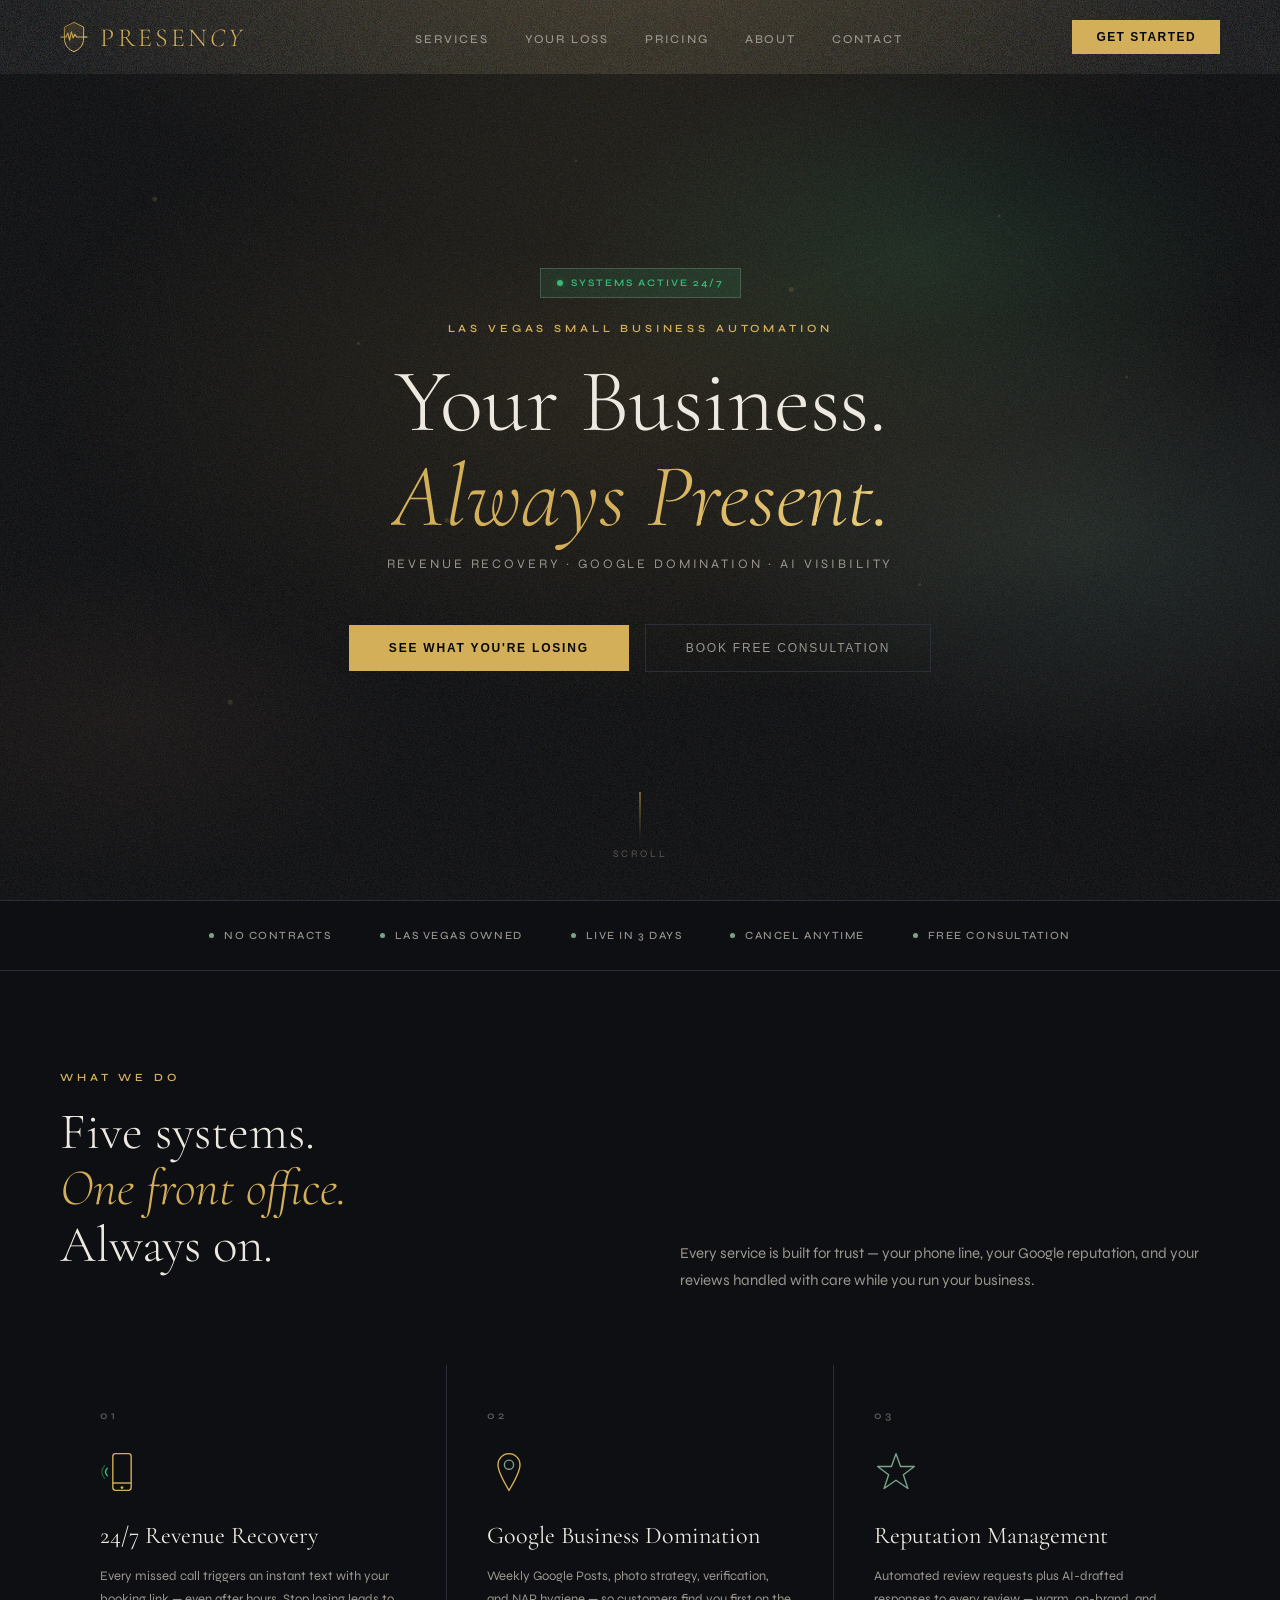
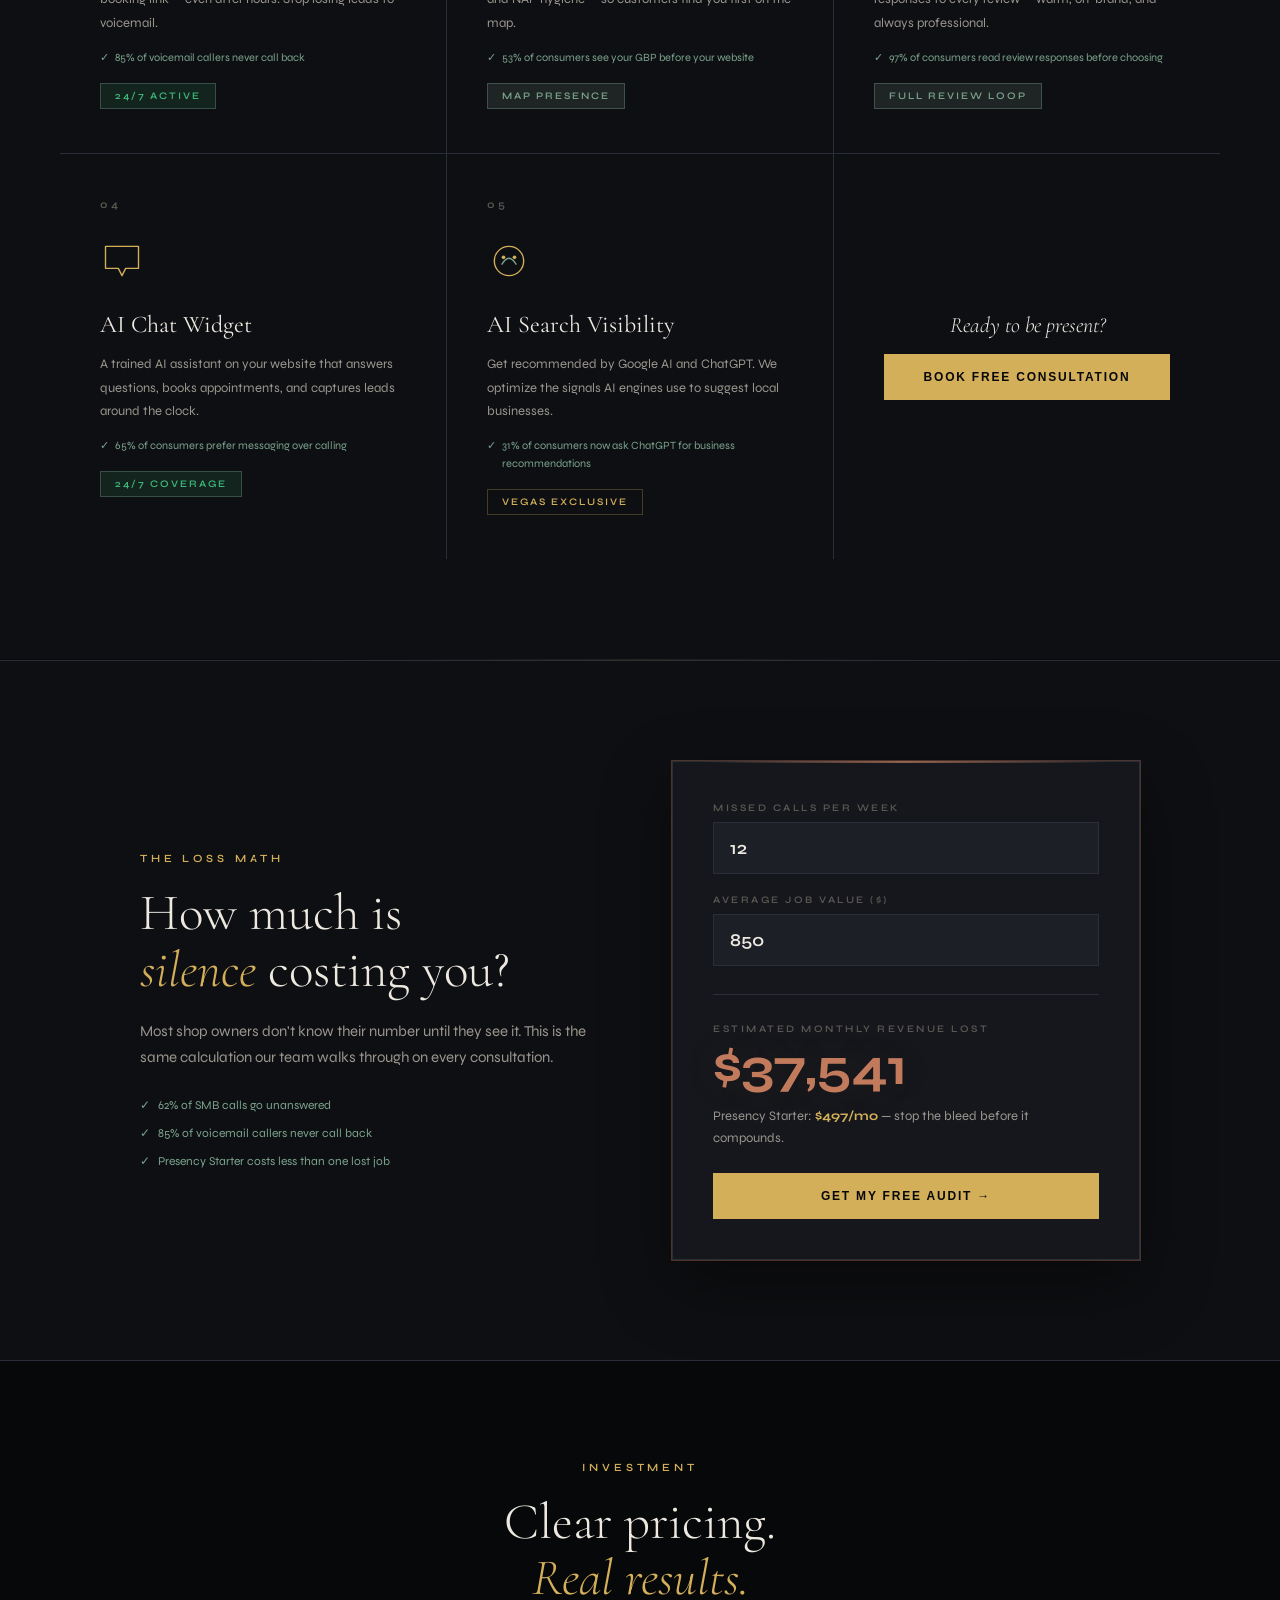
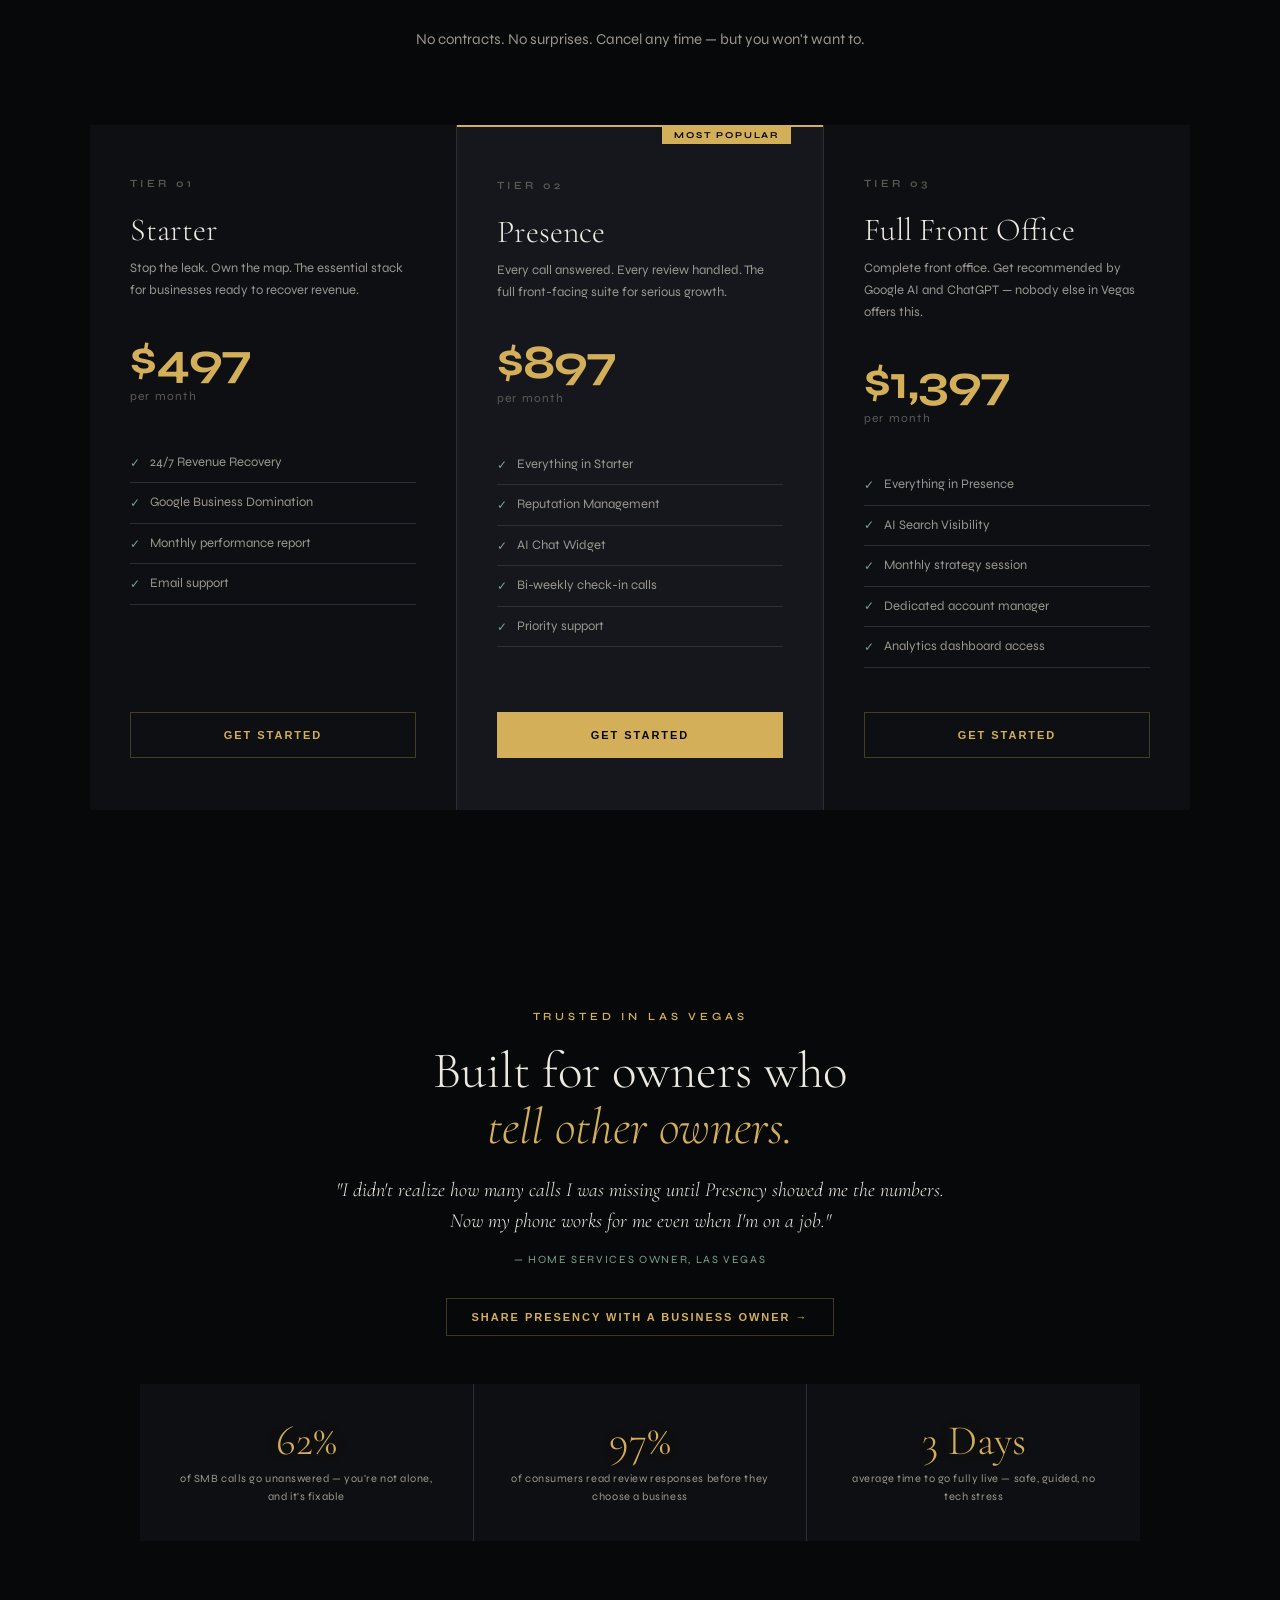
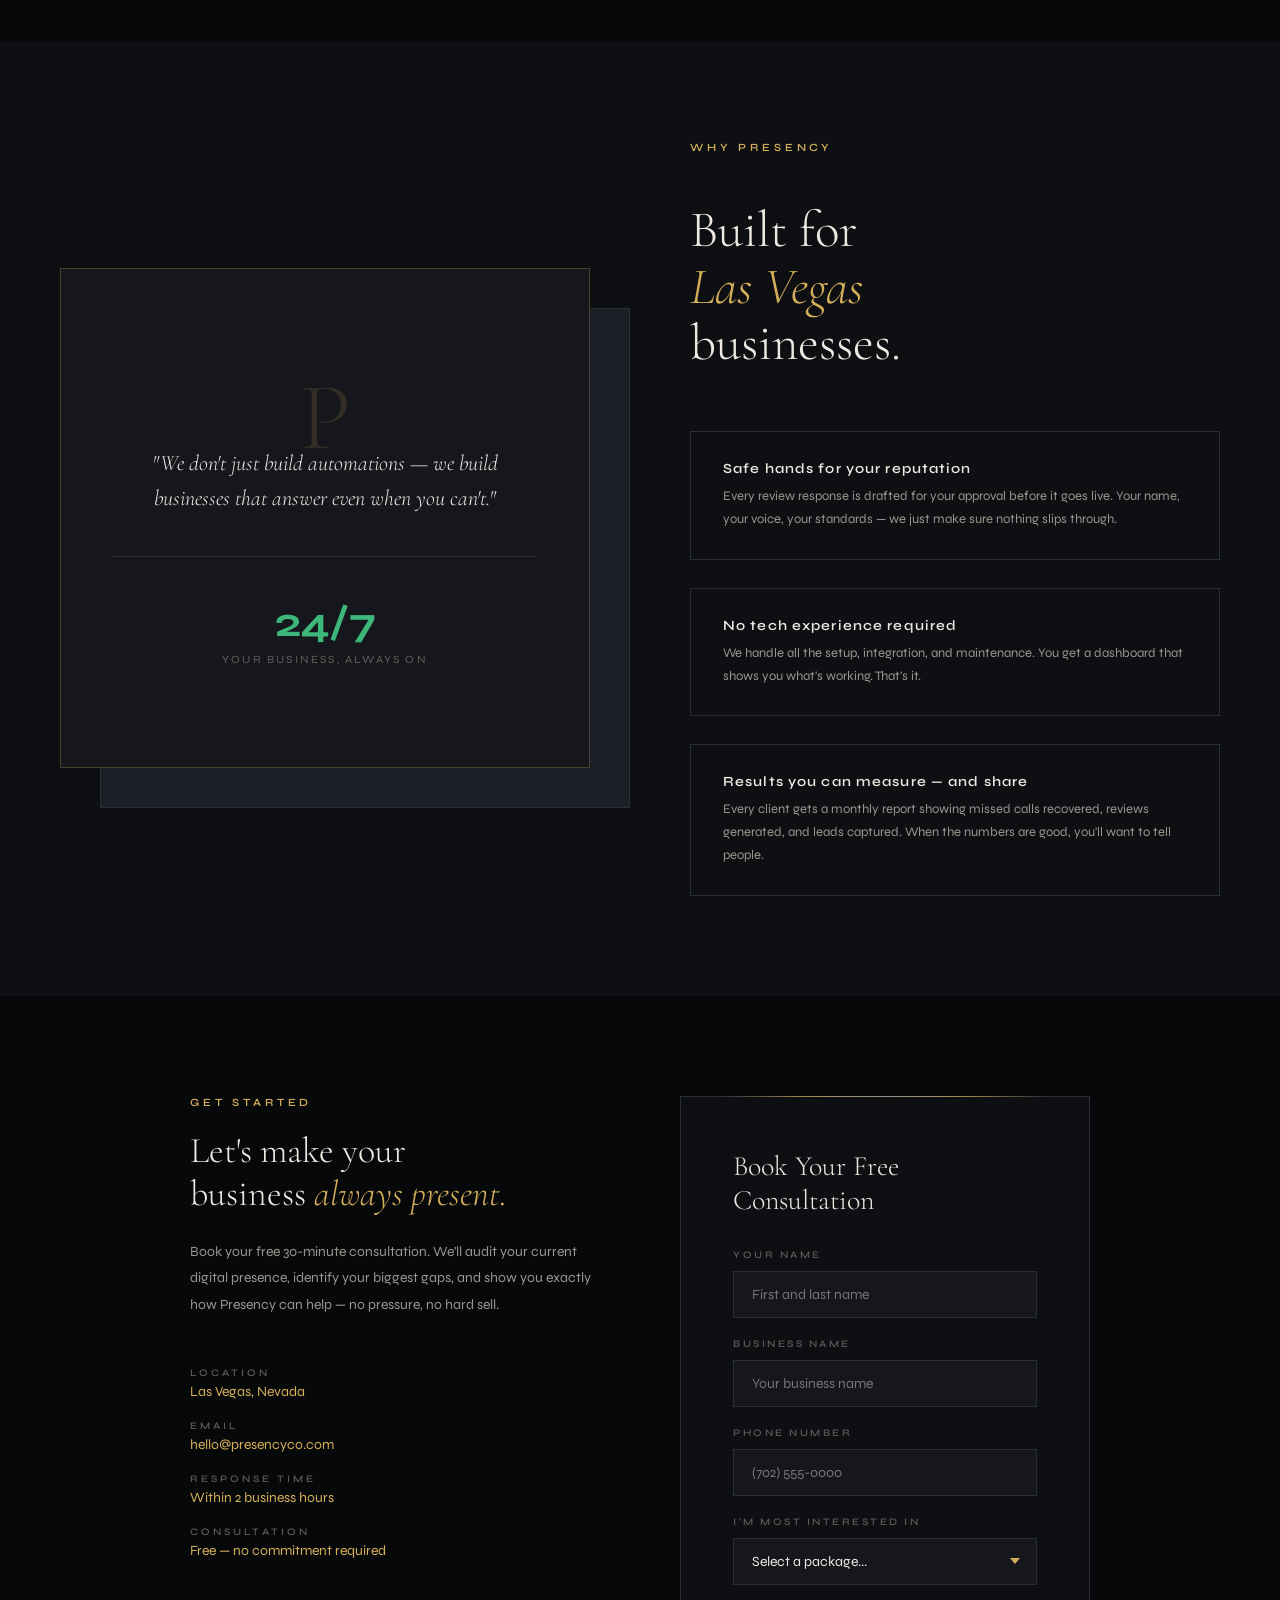
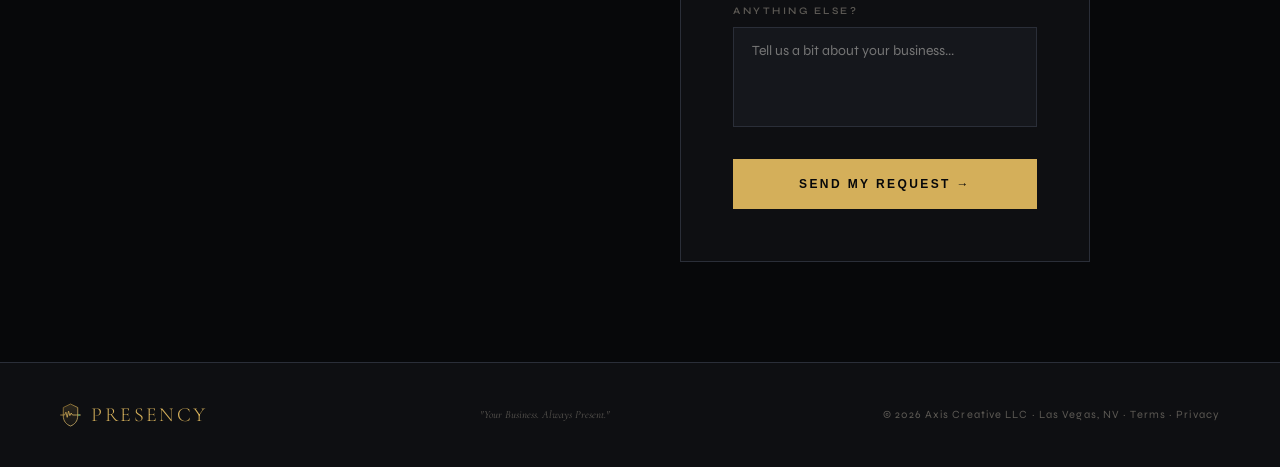
==== commit 1f9817d3: "Add Presency shield-and-pulse logo across the site. Shield marks protection and trust; heartbeat lin" ====
--- a/index.html
+++ b/index.html
@@ -12,7 +12,7 @@
 <link rel="icon" href="/favicon.svg" type="image/svg+xml">
 <meta property="og:type" content="website">
 <meta property="og:site_name" content="Presency">
-<meta property="og:locale" content="en_US">
+<meta property="og:image" content="https://presencyco.com/assets/presency-logo-mark.png">
 <meta name="twitter:card" content="summary_large_image">
 <meta name="twitter:title" content="Presency — Your Business. Always Present.">
 <meta name="twitter:description" content="Stop missing calls. Own the map. Get recommended by AI. Las Vegas small business automation.">
@@ -37,7 +37,7 @@
       "legalName": "Axis Creative LLC",
       "url": "https://presencyco.com/",
       "email": "hello@presencyco.com",
-      "logo": "https://presencyco.com/favicon.svg",
+      "logo": "https://presencyco.com/assets/logo-mark.svg",
       "sameAs": []
     },
     {
@@ -120,8 +120,9 @@
 section[id]{scroll-margin-top:80px;position:relative;z-index:2}
 .trust-bar{position:relative;z-index:2}
 footer{position:relative;z-index:2}
-.nav-logo{font-family:'Cormorant Garamond',serif;font-size:26px;font-weight:300;letter-spacing:0.12em;color:var(--gold);text-transform:uppercase;cursor:pointer;text-decoration:none}
-.nav-logo em{font-style:italic}
+.nav-logo{font-family:'Cormorant Garamond',serif;font-size:26px;font-weight:300;letter-spacing:0.12em;color:var(--gold);text-transform:uppercase;cursor:pointer;text-decoration:none;display:inline-flex;align-items:center;gap:12px}
+.nav-logo img{height:32px;width:auto;display:block}
+.nav-logo .logo-text em{font-style:italic}
 .nav-links{display:flex;gap:36px;list-style:none}
 .nav-links a{font-size:12px;font-weight:500;letter-spacing:0.15em;text-transform:uppercase;color:var(--text-muted);text-decoration:none;transition:color 0.3s}
 .nav-links a:hover{color:var(--gold)}
@@ -253,7 +254,8 @@
 .success-title{font-family:'Cormorant Garamond',serif;font-size:24px;font-weight:300;color:var(--text);margin-bottom:12px}
 .success-text{font-size:13px;color:var(--text-muted);line-height:1.7}
 footer{background:var(--surface);border-top:1px solid var(--border);padding:40px 60px;display:flex;align-items:center;justify-content:space-between}
-.footer-logo{font-family:'Cormorant Garamond',serif;font-size:20px;font-weight:300;letter-spacing:0.12em;color:var(--gold);text-transform:uppercase}
+.footer-logo{display:inline-flex;align-items:center;gap:10px;font-family:'Cormorant Garamond',serif;font-size:20px;font-weight:300;letter-spacing:0.12em;color:var(--gold);text-transform:uppercase}
+.footer-logo img{height:24px;width:auto}
 .footer-copy{font-size:11px;color:var(--text-dim);letter-spacing:0.1em}
 .footer-tagline{font-size:11px;font-style:italic;font-family:'Cormorant Garamond',serif;color:var(--text-dim)}
 @keyframes fadeUp{from{opacity:0;transform:translateY(24px)}to{opacity:1;transform:translateY(0)}}
@@ -286,7 +288,10 @@
 <div class="pantheon-grain" aria-hidden="true"></div>
 
 <nav id="mainNav" class="pantheon-nav">
-  <a class="nav-logo" href="#">Presen<em>cy</em></a>
+  <a class="nav-logo" href="#">
+    <img src="assets/logo-mark.svg" alt="" width="32" height="36">
+    <span class="logo-text">Presen<em>cy</em></span>
+  </a>
   <ul class="nav-links">
     <li><a href="#services">Services</a></li>
     <li><a href="#roi">Your Loss</a></li>
@@ -590,7 +595,10 @@
 </section>
 
 <footer>
-  <div class="footer-logo">Presency</div>
+  <div class="footer-logo">
+    <img src="assets/logo-mark.svg" alt="" width="24" height="27">
+    <span>Presency</span>
+  </div>
   <span class="footer-tagline">"Your Business. Always Present."</span>
   <span class="footer-copy">© 2026 Axis Creative LLC · Las Vegas, NV · <a href="/terms.html" style="color:var(--text-dim);text-decoration:none">Terms</a> · <a href="/privacy.html" style="color:var(--text-dim);text-decoration:none">Privacy</a></span>
 </footer>
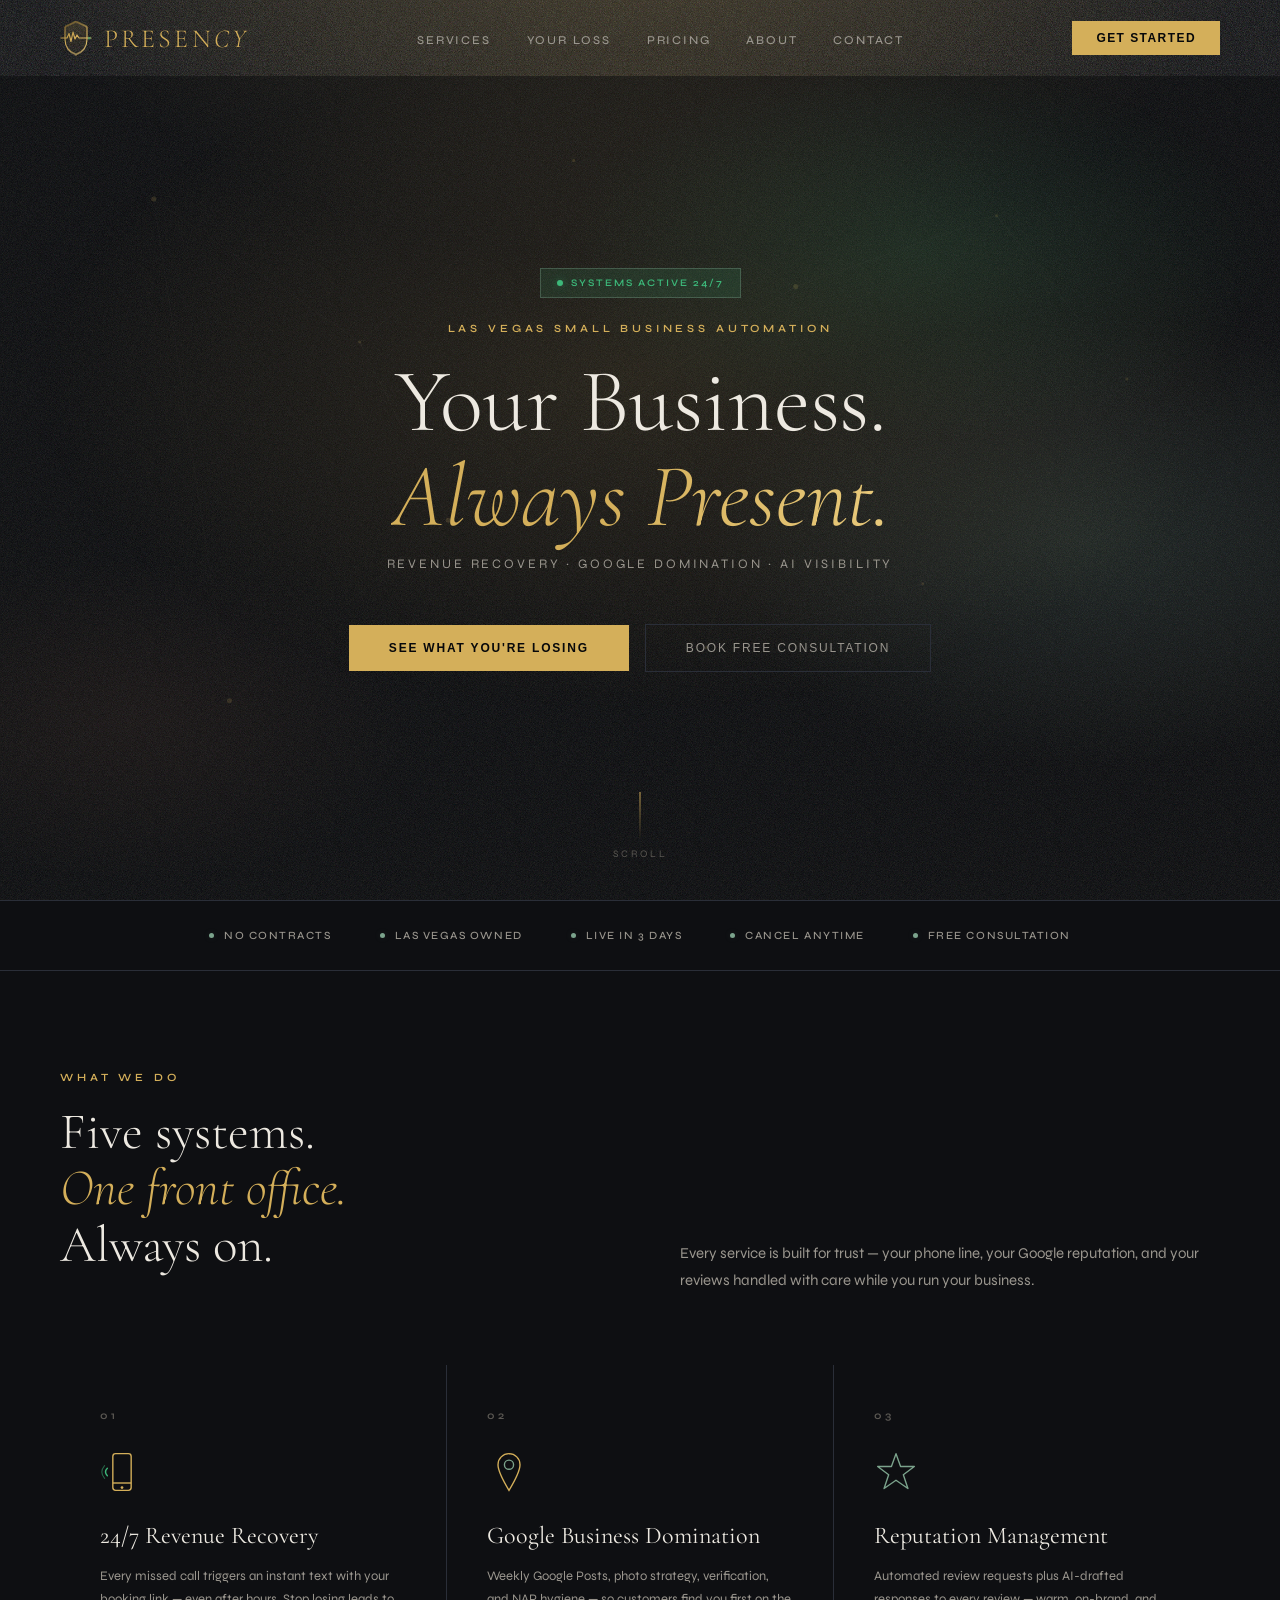
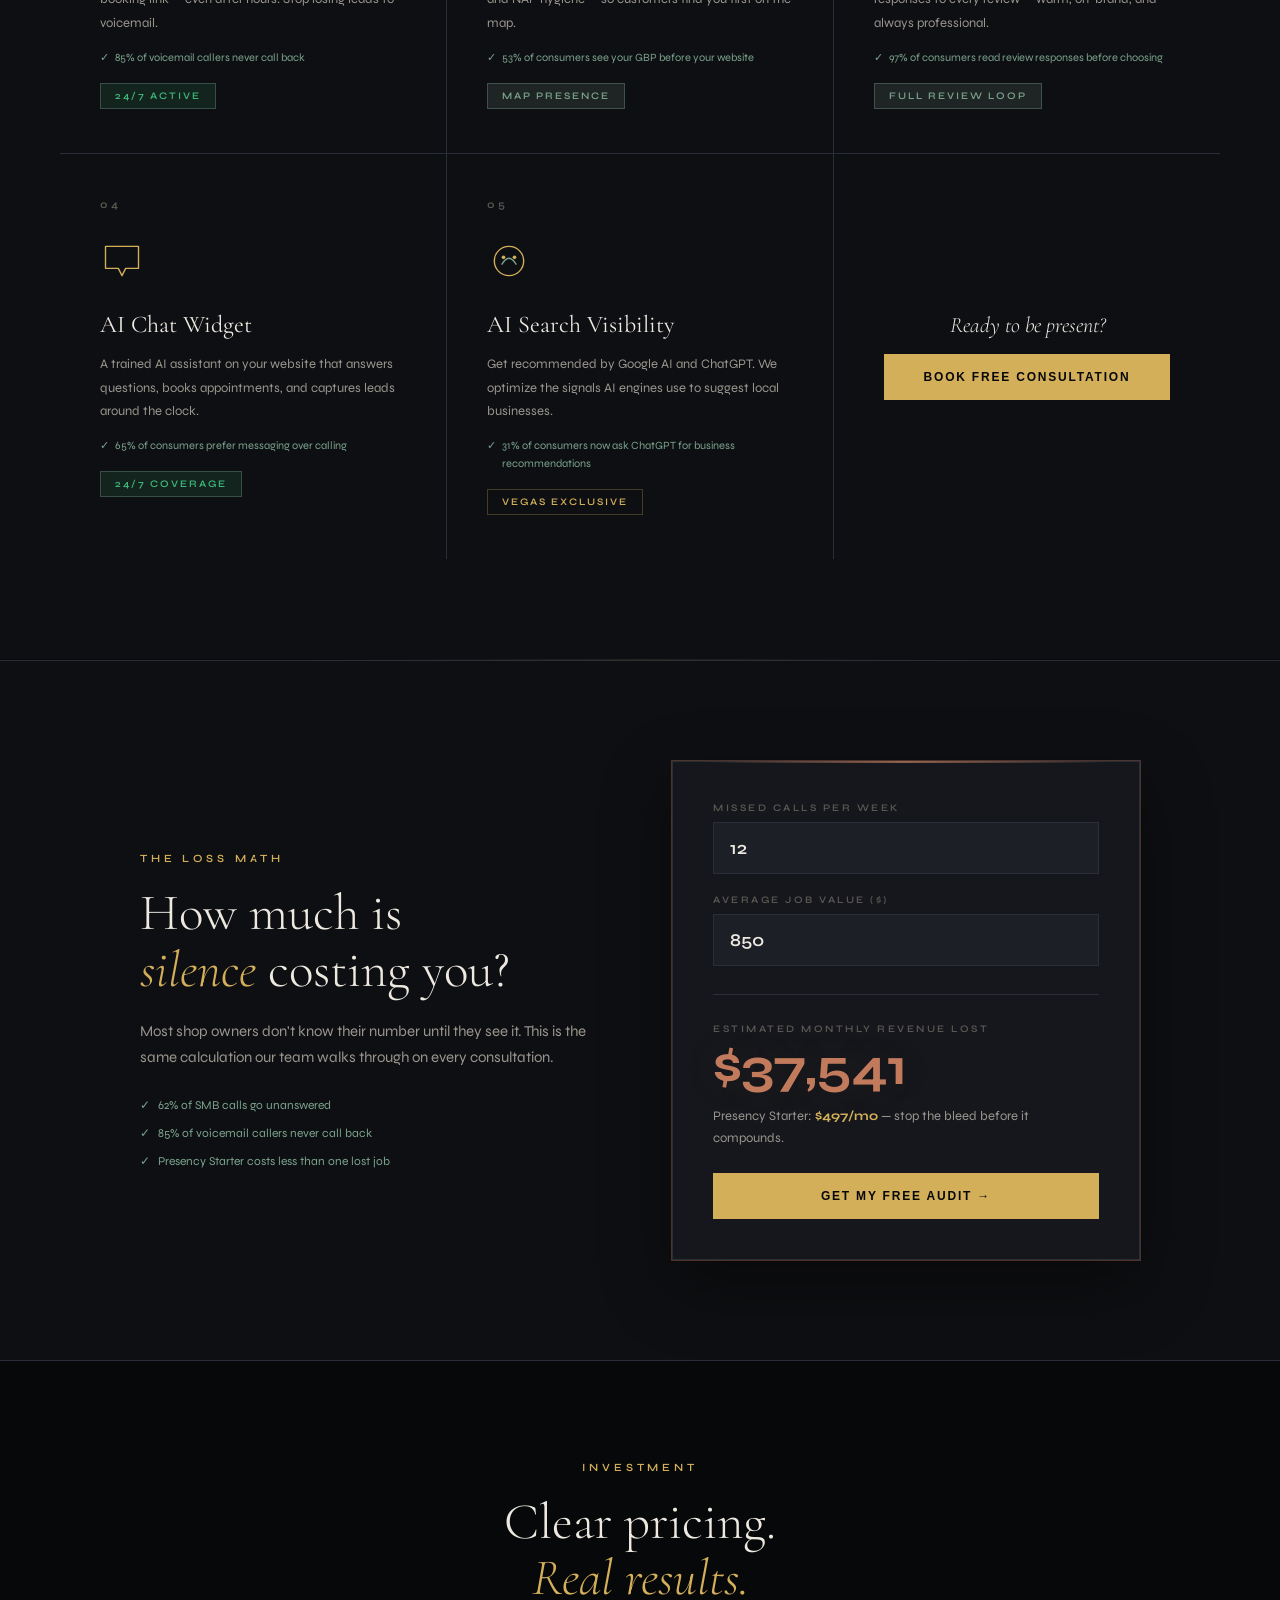
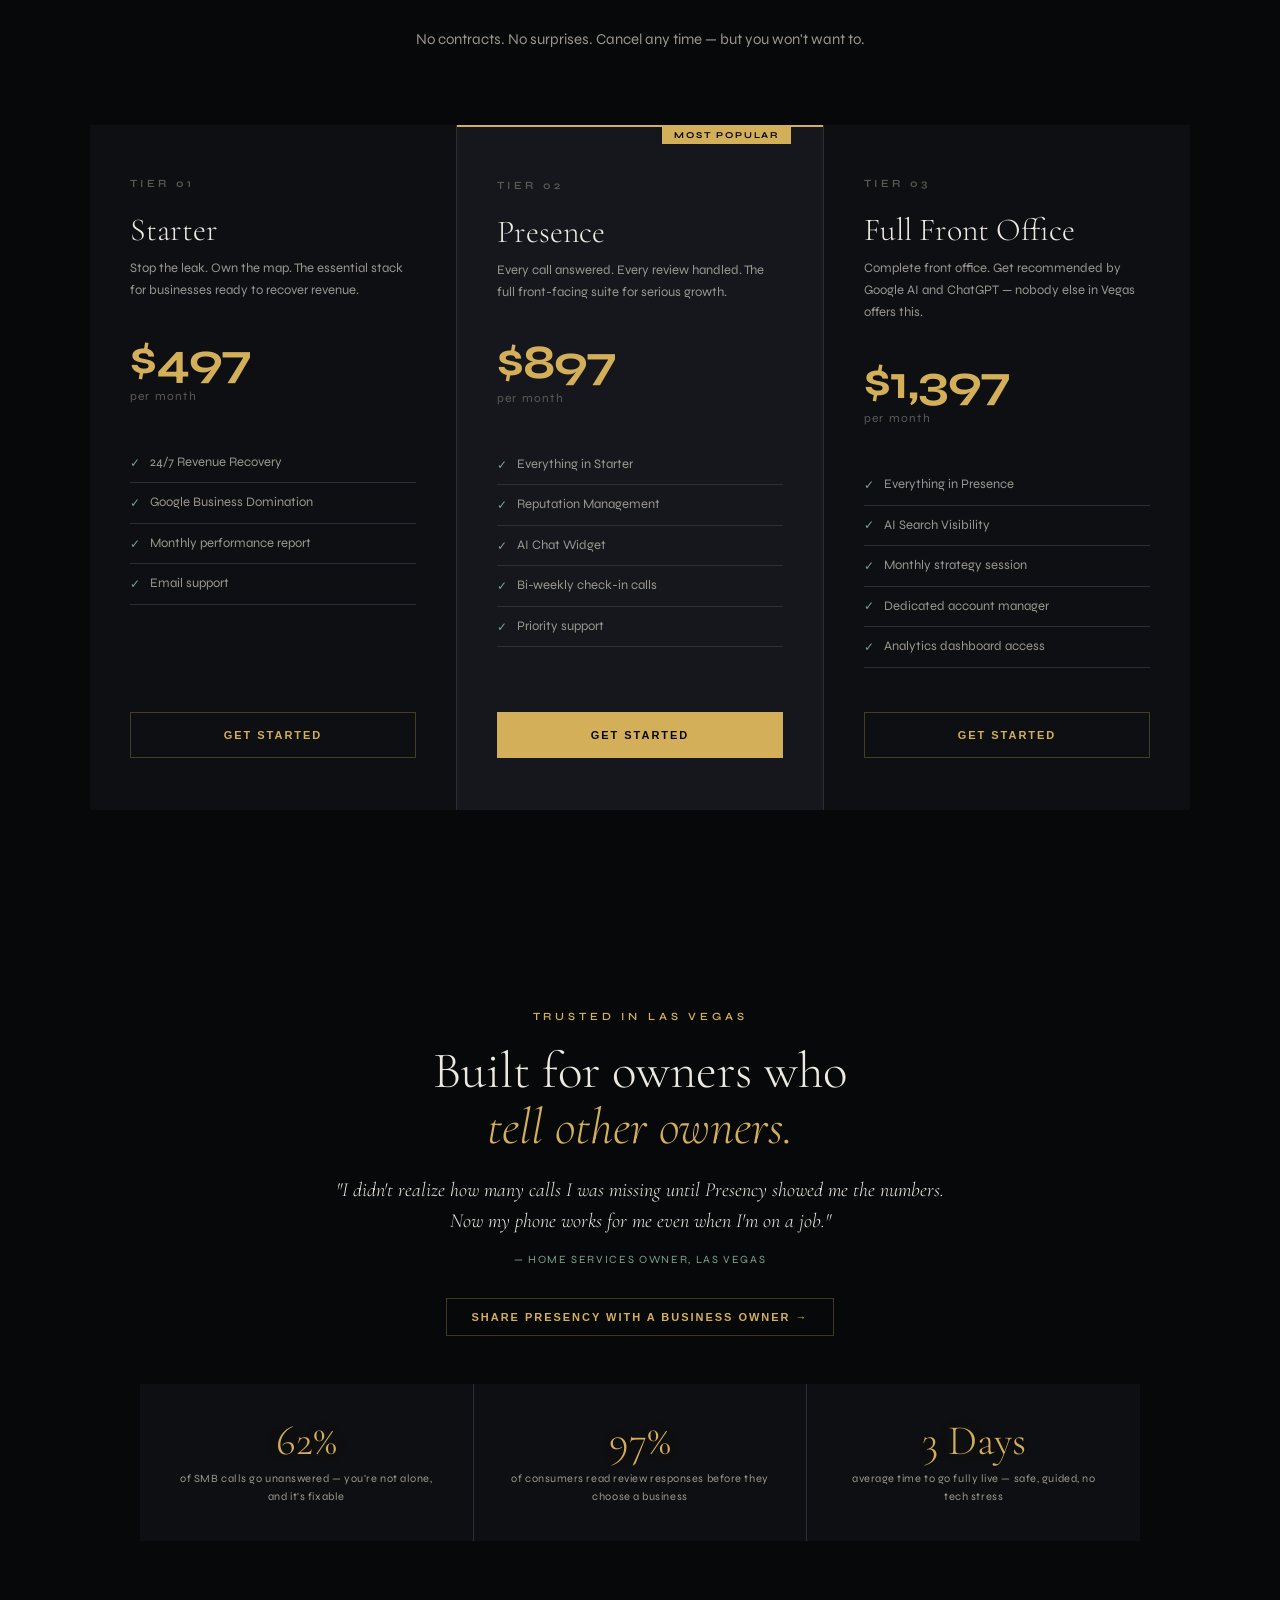
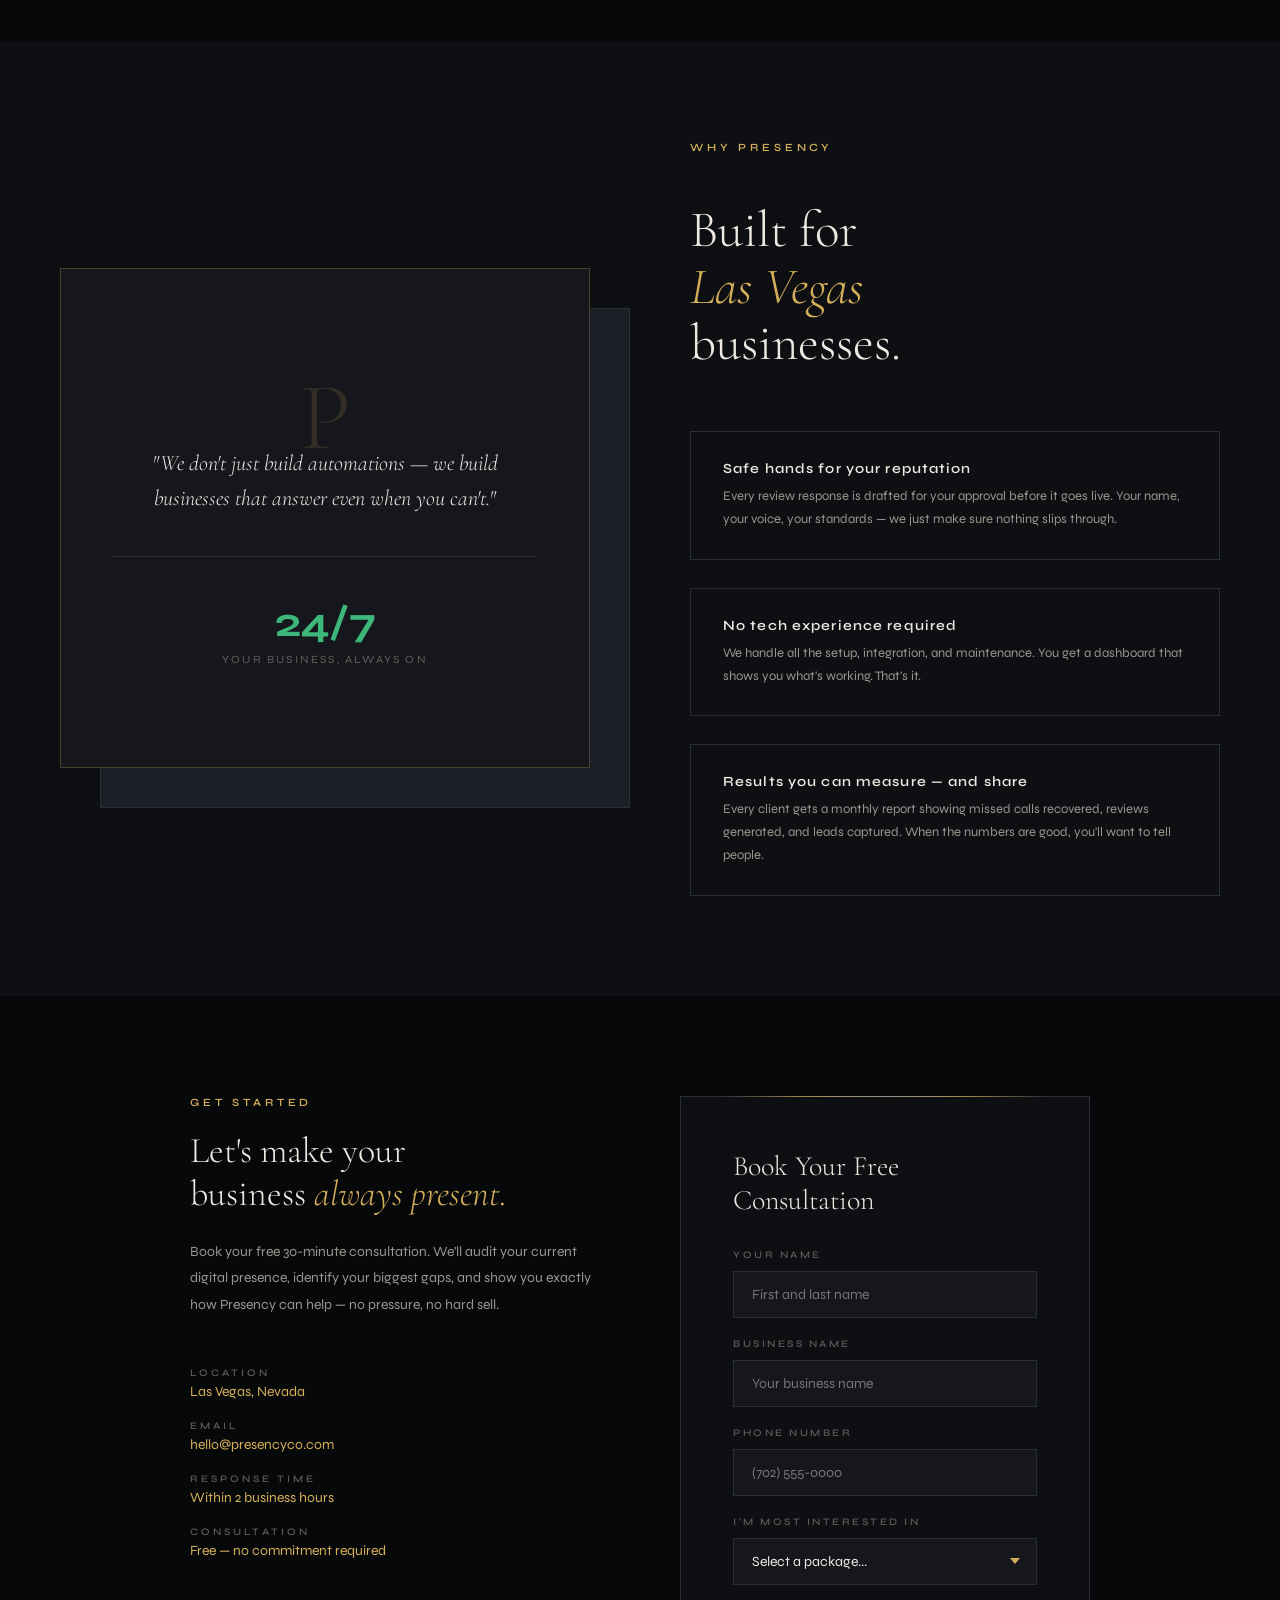
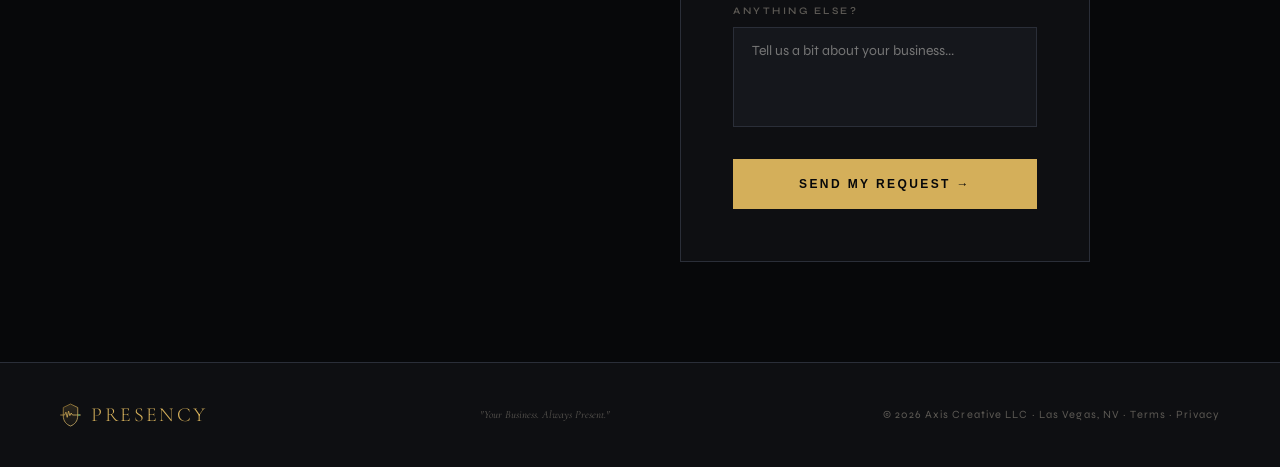
==== commit fe9e8c55: "Animate logo pulse once on homepage load and add secrets template. Shield fades in, heartbeat draws " ====
--- a/index.html
+++ b/index.html
@@ -111,6 +111,7 @@
 <link href="https://fonts.googleapis.com/css2?family=Cormorant+Garamond:ital,wght@0,300;0,400;0,600;1,300;1,400&family=Syne:wght@400;500;600;700;800&display=swap" rel="stylesheet">
 <link rel="stylesheet" href="css/tokens.css">
 <link rel="stylesheet" href="css/pantheon.css">
+<link rel="stylesheet" href="css/logo.css">
 <style>
 *,*::before,*::after{margin:0;padding:0;box-sizing:border-box}
 html{scroll-behavior:smooth}
@@ -289,7 +290,24 @@
 
 <nav id="mainNav" class="pantheon-nav">
   <a class="nav-logo" href="#">
-    <img src="assets/logo-mark.svg" alt="" width="32" height="36">
+    <svg class="logo-animated" viewBox="0 0 64 72" fill="none" aria-hidden="true" width="32" height="36">
+      <defs>
+        <linearGradient id="navGold" x1="8" y1="4" x2="56" y2="68" gradientUnits="userSpaceOnUse">
+          <stop offset="0%" stop-color="#8A6B2A"/>
+          <stop offset="45%" stop-color="#D4AF5A"/>
+          <stop offset="100%" stop-color="#E8C97A"/>
+        </linearGradient>
+        <linearGradient id="navShieldFill" x1="32" y1="8" x2="32" y2="66" gradientUnits="userSpaceOnUse">
+          <stop offset="0%" stop-color="#D4AF5A" stop-opacity="0.14"/>
+          <stop offset="100%" stop-color="#D4AF5A" stop-opacity="0.04"/>
+        </linearGradient>
+      </defs>
+      <path class="logo-shield" d="M32 3 L54 13.5 V38.5 C54 54.5 44.5 64.5 32 69 C19.5 64.5 10 54.5 10 38.5 V13.5 Z"
+            fill="url(#navShieldFill)" stroke="url(#navGold)" stroke-width="2.2" stroke-linejoin="round"/>
+      <path class="logo-pulse" pathLength="68" d="M2 36 H14 L18 27 L22 43 L26 24 L30 38 L34 30 L38 36 H50 L62 36"
+            stroke="url(#navGold)" stroke-width="2.4" stroke-linecap="round" stroke-linejoin="round" fill="none"/>
+      <circle class="logo-live" cx="58" cy="36" r="2.2" fill="#3DB87A"/>
+    </svg>
     <span class="logo-text">Presen<em>cy</em></span>
   </a>
   <ul class="nav-links">
--- a/css/logo.css
+++ b/css/logo.css
@@ -0,0 +1,68 @@
+/* One-time logo entrance animation — homepage only */
+.logo-animated {
+  display: block;
+  height: 36px;
+  width: auto;
+  overflow: visible;
+}
+
+.logo-animated .logo-shield {
+  opacity: 0;
+  transform: scale(0.92);
+  transform-origin: 32px 36px;
+  animation: logoShieldIn 0.7s var(--ease-lux) forwards;
+}
+
+.logo-animated .logo-pulse {
+  stroke-dasharray: 68;
+  stroke-dashoffset: 68;
+  opacity: 0.4;
+  animation: logoPulseDraw 1.1s var(--ease-lux) 0.25s forwards;
+}
+
+.logo-animated .logo-live {
+  opacity: 0;
+  transform: scale(0);
+  transform-origin: 58px 36px;
+  animation: logoLivePop 0.45s var(--ease-lux) 1.15s forwards;
+}
+
+@keyframes logoShieldIn {
+  to {
+    opacity: 1;
+    transform: scale(1);
+  }
+}
+
+@keyframes logoPulseDraw {
+  to {
+    stroke-dashoffset: 0;
+    opacity: 1;
+  }
+}
+
+@keyframes logoLivePop {
+  0% {
+    opacity: 0;
+    transform: scale(0);
+  }
+  70% {
+    opacity: 1;
+    transform: scale(1.35);
+  }
+  100% {
+    opacity: 1;
+    transform: scale(1);
+  }
+}
+
+@media (prefers-reduced-motion: reduce) {
+  .logo-animated .logo-shield,
+  .logo-animated .logo-pulse,
+  .logo-animated .logo-live {
+    animation: none;
+    opacity: 1;
+    transform: none;
+    stroke-dashoffset: 0;
+  }
+}
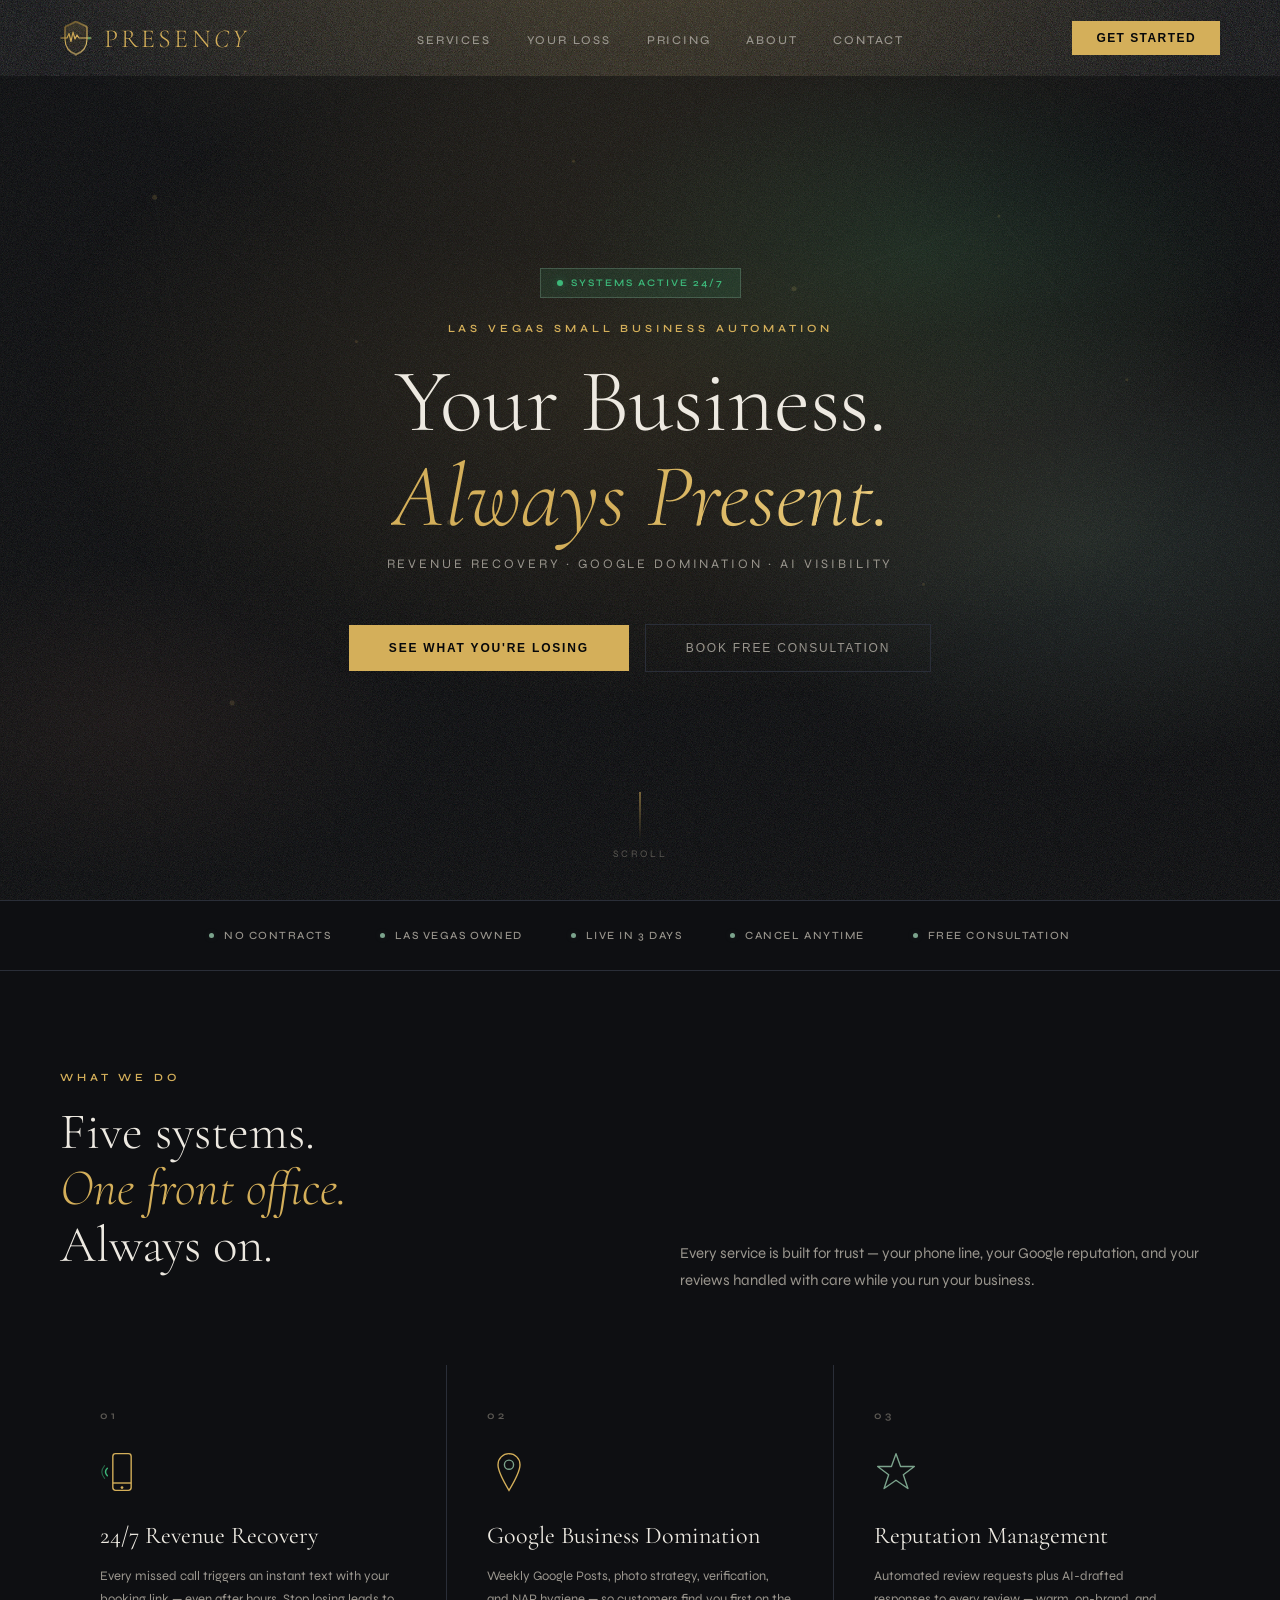
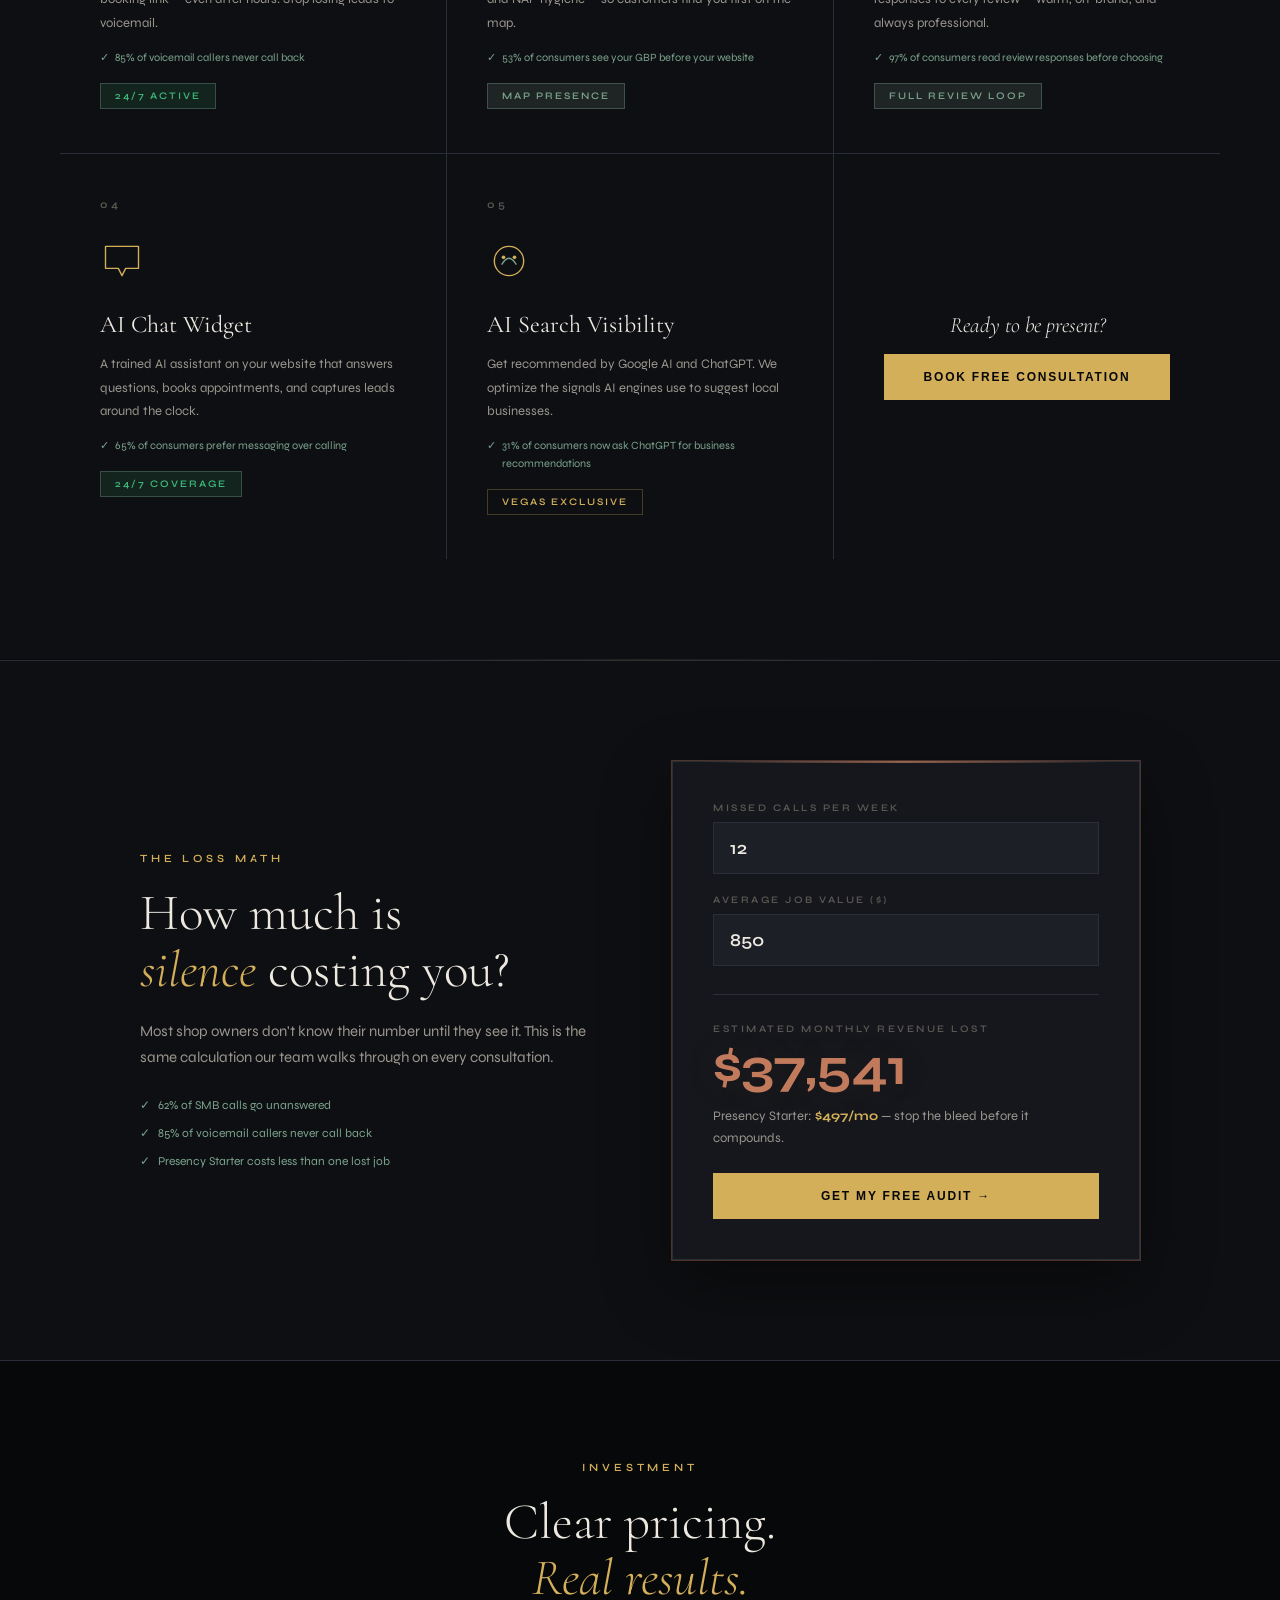
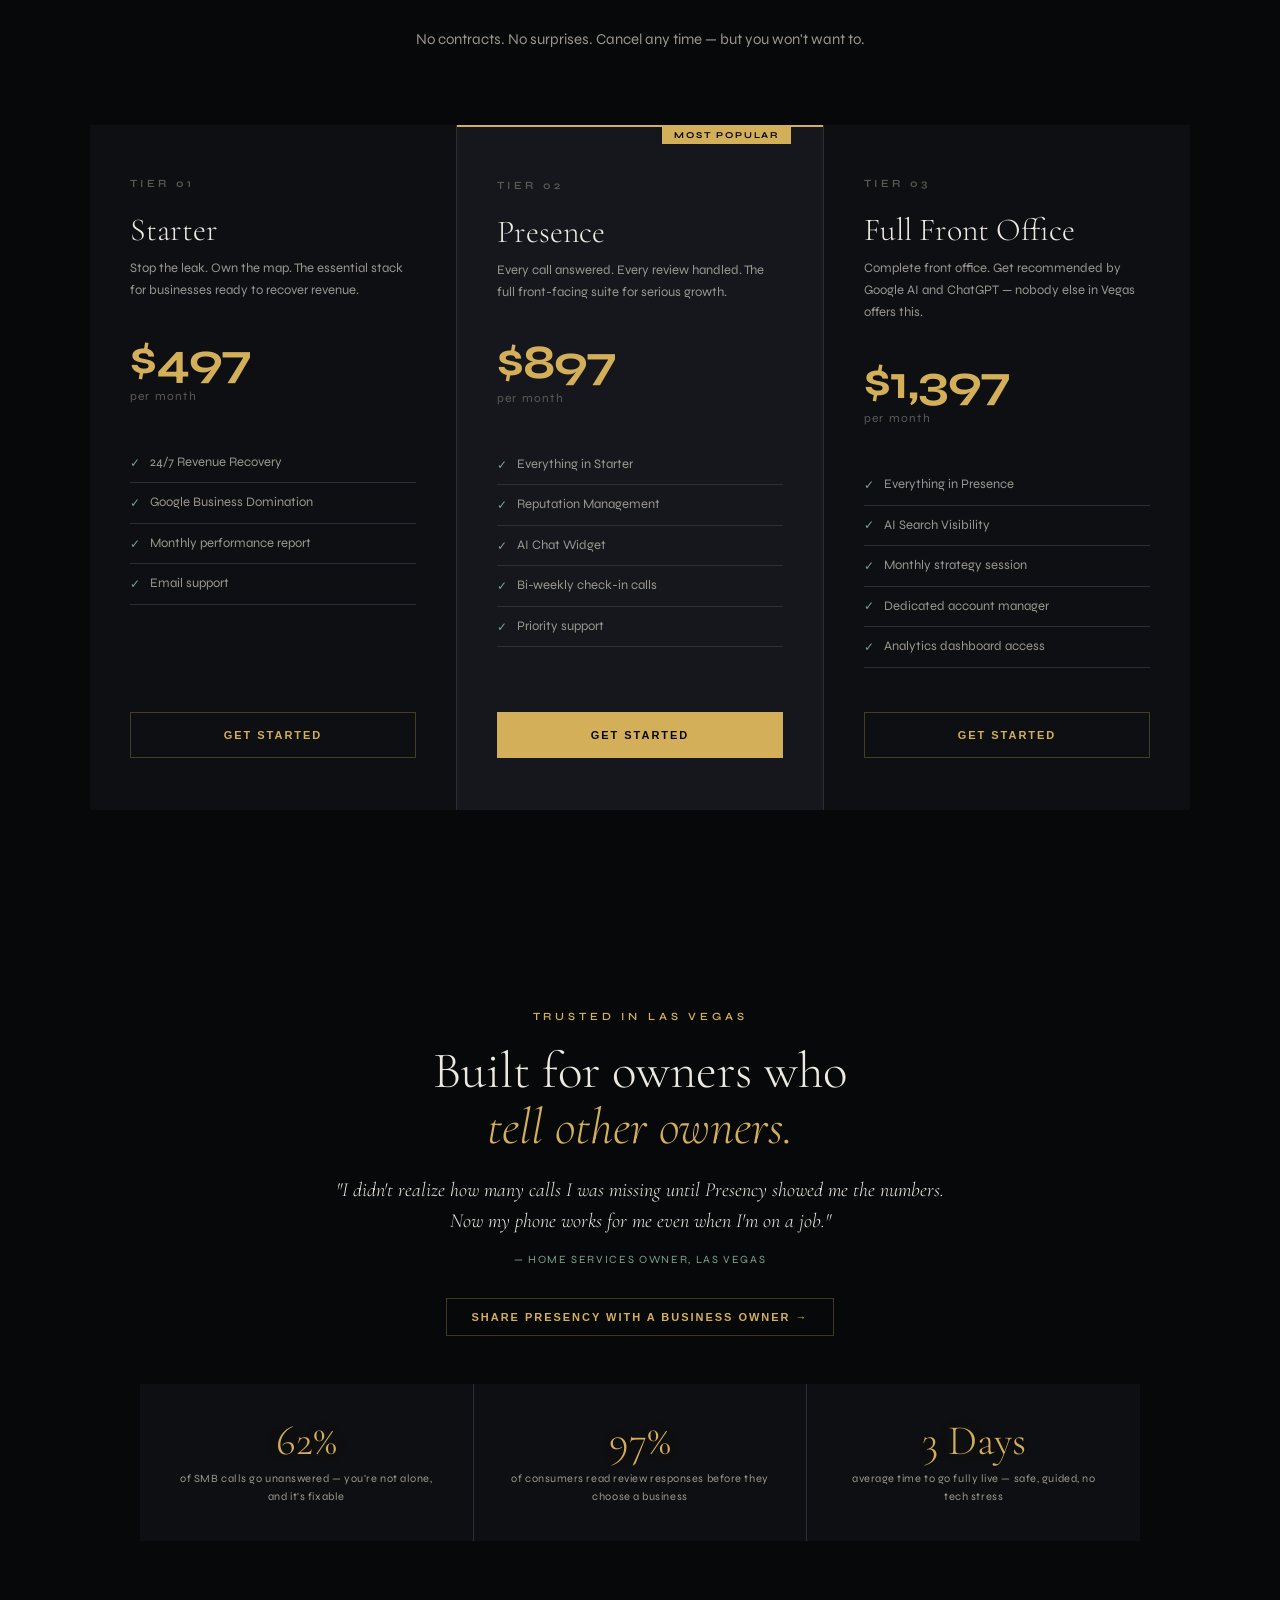
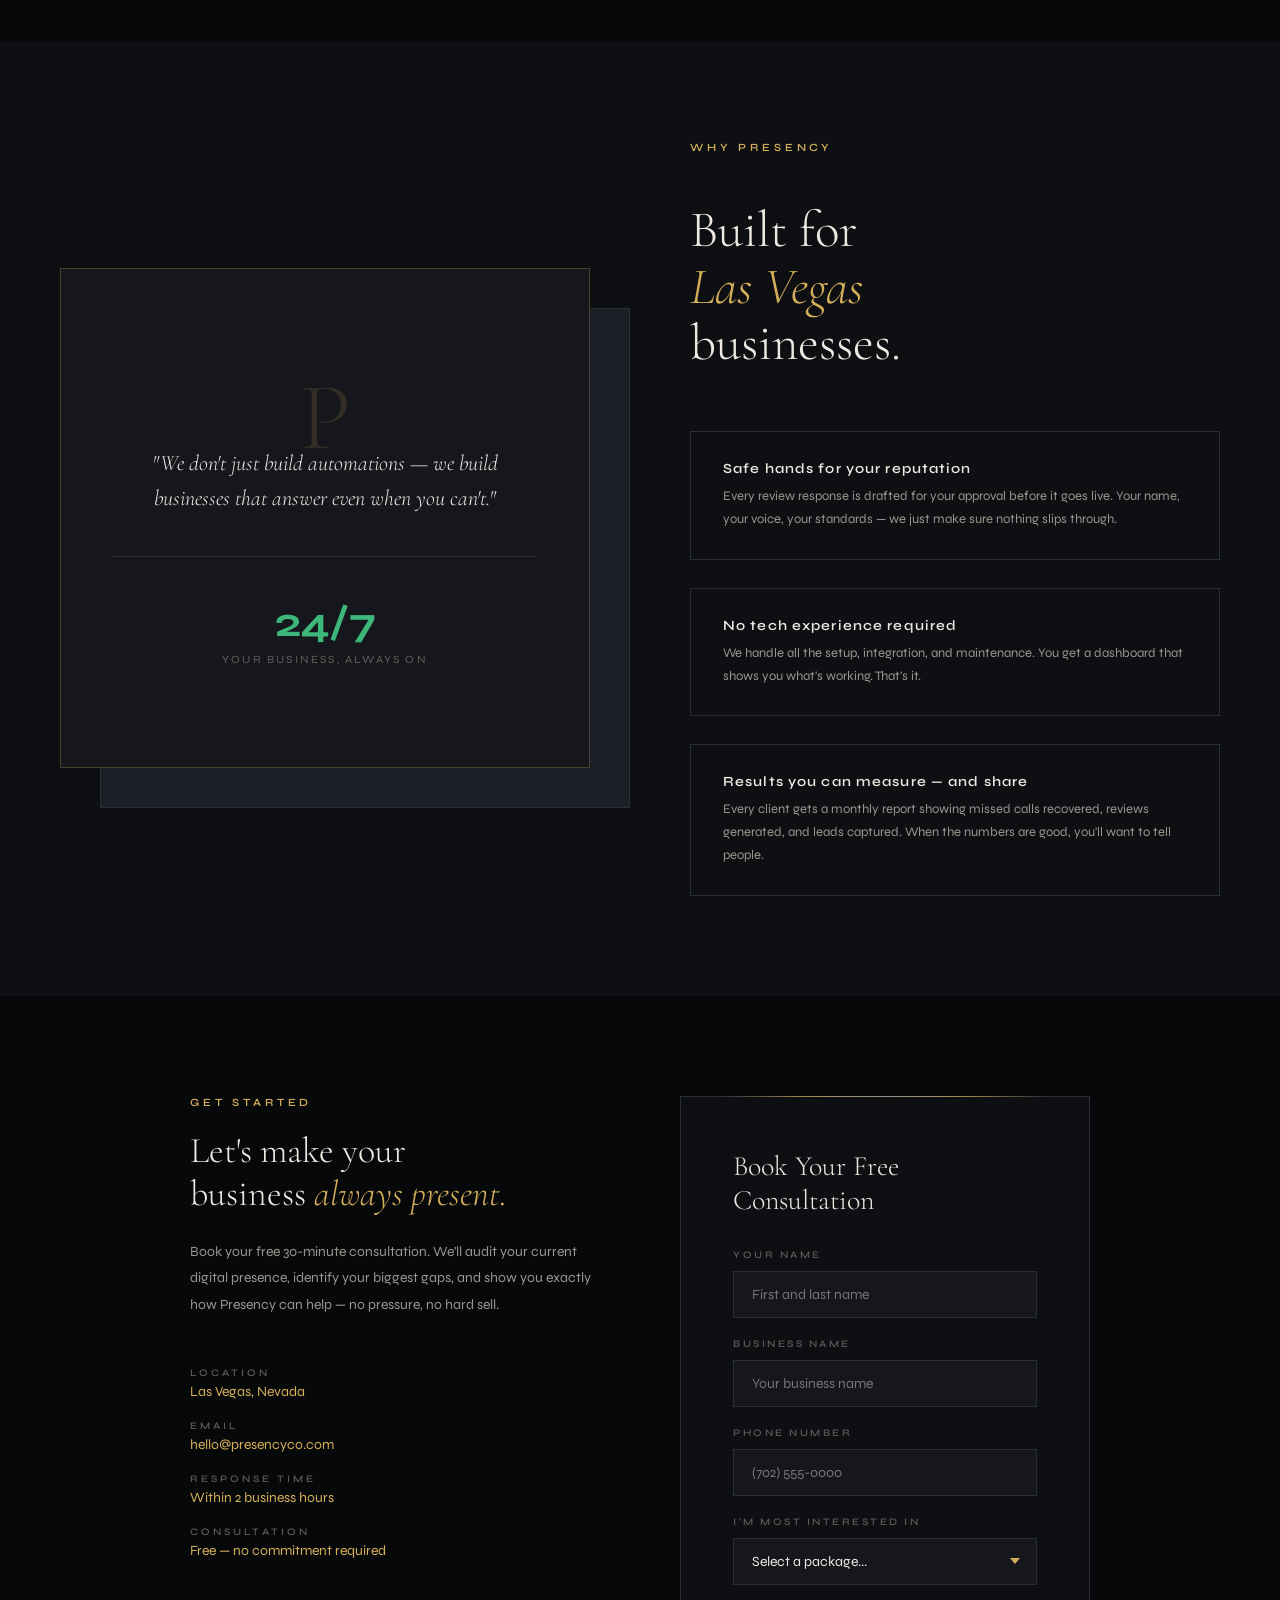
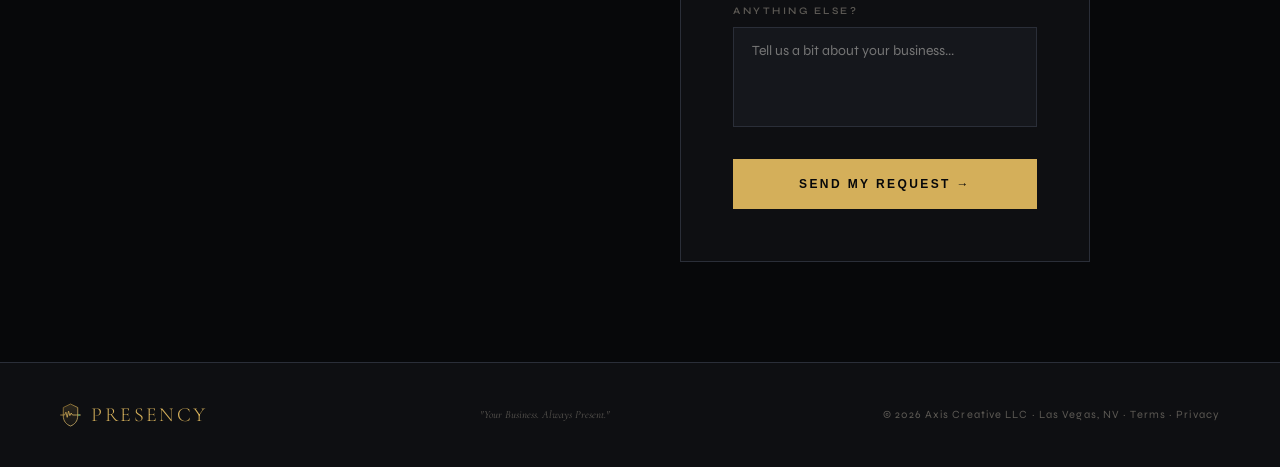
==== commit dfa370a6: "Ship Track B intake and dashboard wiring for Presency. Add booking URL capture on onboarding, v2 ser" ====
--- a/index.html
+++ b/index.html
@@ -455,7 +455,7 @@
         <li>Email support</li>
       </ul>
       <!-- TODO: swap in new Stripe payment links at $497/$897 -->
-      <button class="btn-price" onclick="selectPlan('Starter — $497/mo')">Get Started</button>
+      <button class="btn-price" onclick="window.location.href='onboarding.html?plan=starter'">Get Started</button>
     </div>
     <div class="price-card featured pantheon-card">
       <div class="price-tier">Tier 02</div>
@@ -470,7 +470,7 @@
         <li>Priority support</li>
       </ul>
       <!-- TODO: swap in new Stripe payment links at $497/$897 -->
-      <button class="btn-price" onclick="selectPlan('Presence — $897/mo')">Get Started</button>
+      <button class="btn-price" onclick="window.location.href='onboarding.html?plan=presence'">Get Started</button>
     </div>
     <div class="price-card pantheon-card">
       <div class="price-tier">Tier 03</div>
@@ -484,7 +484,7 @@
         <li>Dedicated account manager</li>
         <li>Analytics dashboard access</li>
       </ul>
-      <button class="btn-price" onclick="selectPlan('Full Front Office — $1,397/mo')">Get Started</button>
+      <button class="btn-price" onclick="window.location.href='onboarding.html?plan=full_front_office'">Get Started</button>
     </div>
   </div>
 </section>
